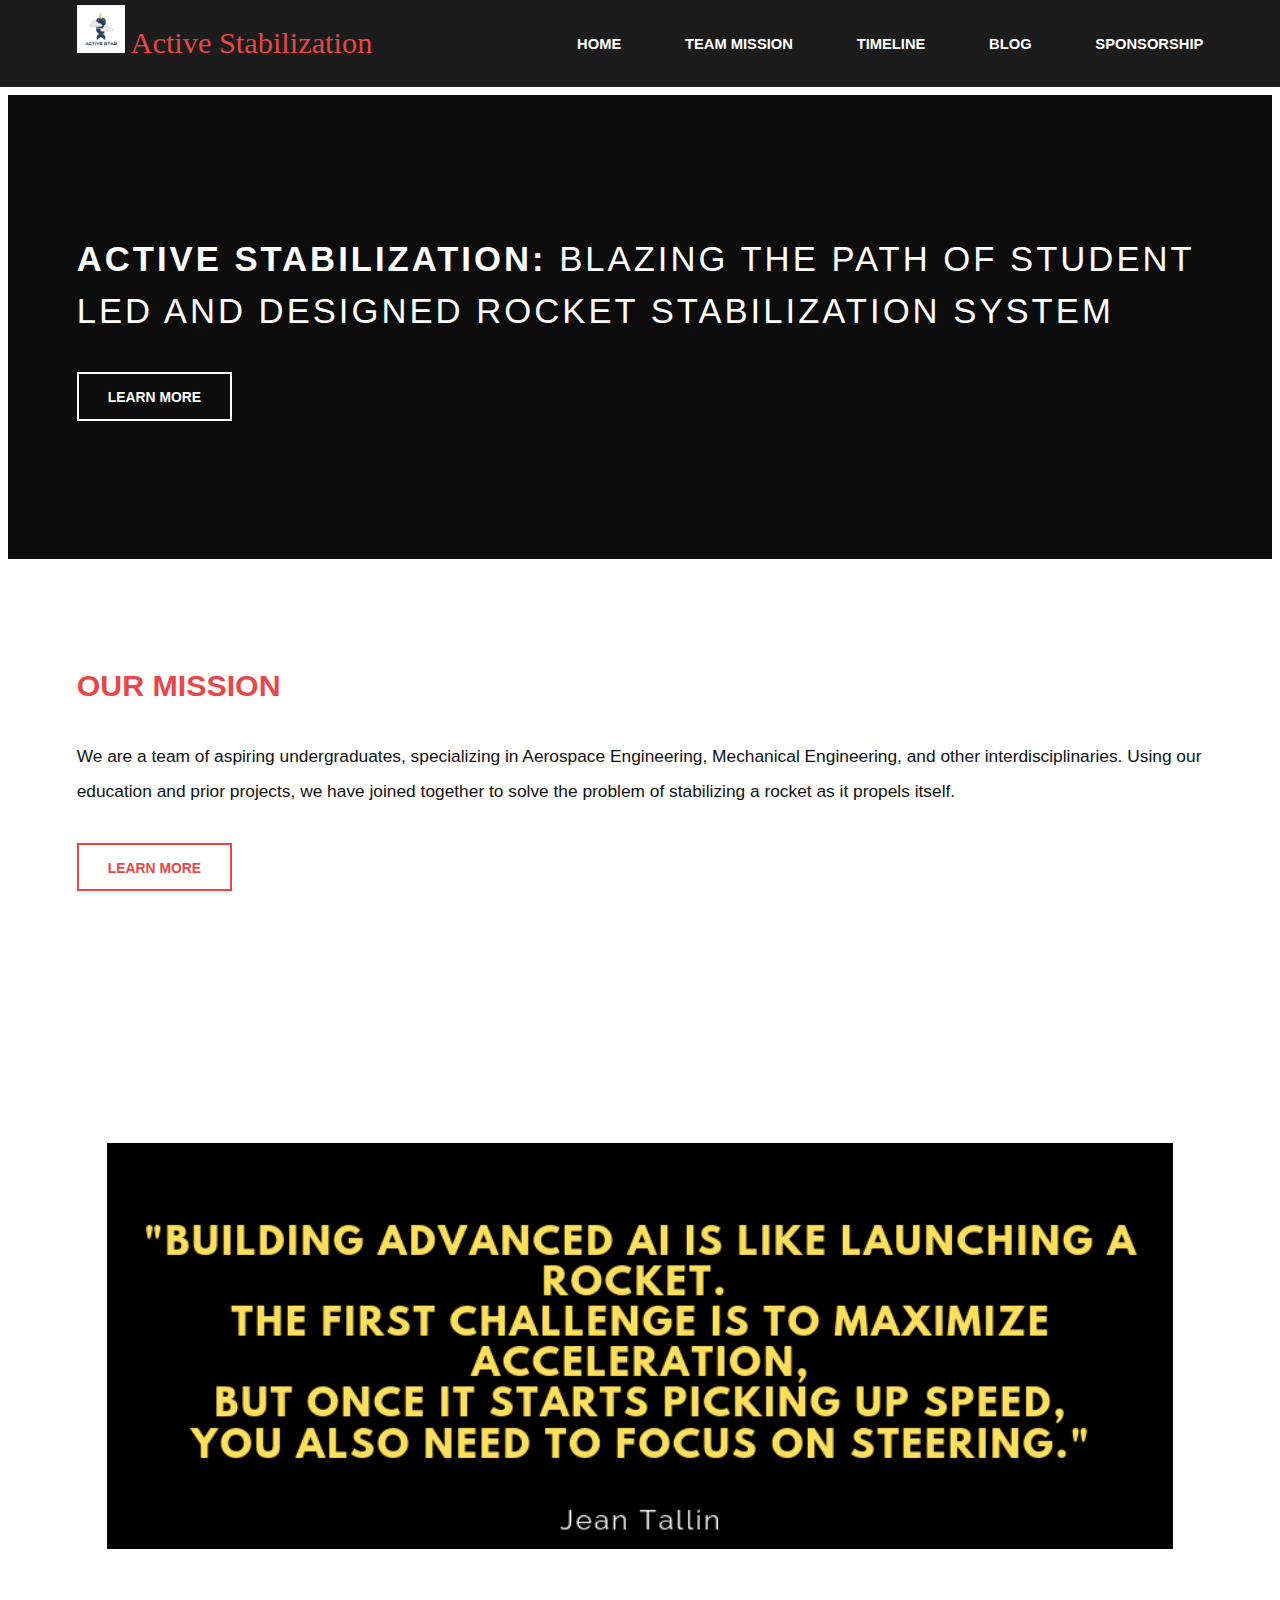
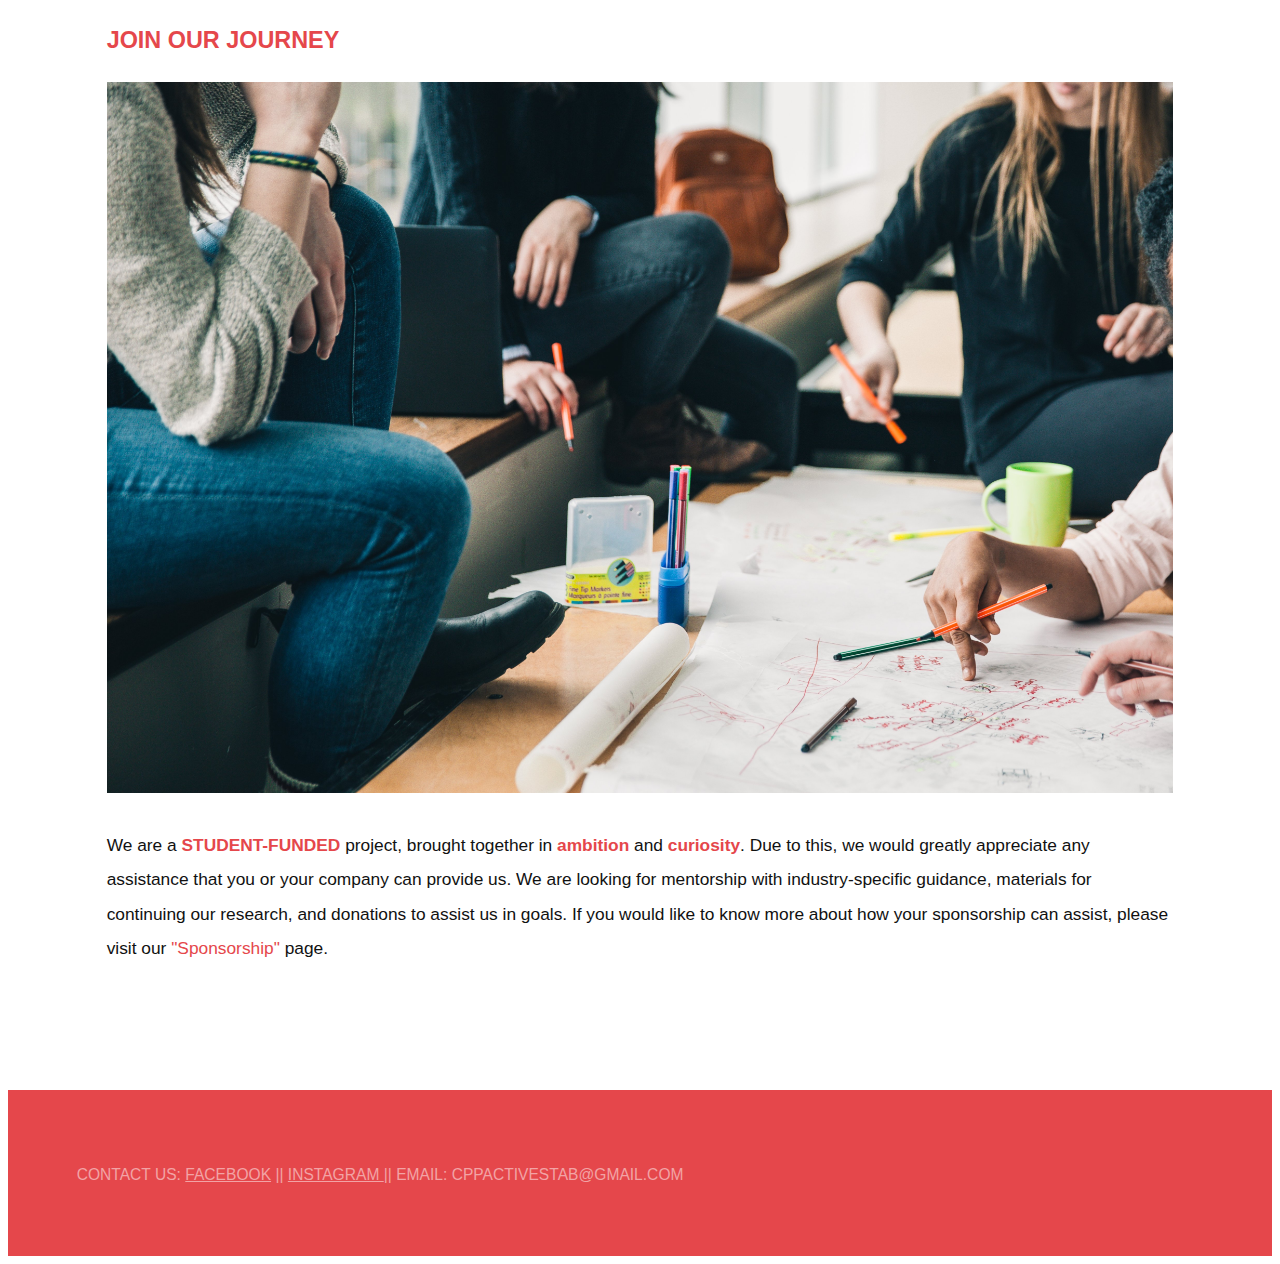
==== index.html @ 535b7616 "test" ====
<!DOCTYPE HTML>
<!--
	Introspect by TEMPLATED
	templated.co @templatedco
	Released for free under the Creative Commons Attribution 3.0 license (templated.co/license)
-->
<html>
	<head>
		<title>Active Stabilization</title>
		<meta charset="utf-8" />
		<meta name="viewport" content="width=device-width, initial-scale=1, user-scalable=no" />
		<link rel="stylesheet" href="assets/css/main.css" />
	</head>
	<body>

		<!-- Header -->
			<header id="header">
				<div class="inner">
                    
					<a href="index.html" class="logo" font="sans-serif" >
                        <img src="images/as-bomb.png" style="width:48px;height:48px;"></img>
                         Active Stabilization
                    </a>
					<nav id="nav">
						<a href="index.html">Home</a>
						<a href="team-mission.html">Team Mission</a>
						<a href="timeline.html">Timeline</a>
                        <a href="blog.html">Blog</a>
                        <a href="sponsorship.html">Sponsorship</a>
					</nav>
				</div>
			</header>
			<a href="#menu" class="navPanelToggle"><span class="fa fa-bars"></span></a>

		<!-- Banner -->
			<section id="banner">
				<div class="inner">
					<h1>Active Stabilization: <span> Blazing the path of student led and designed rocket stabilization system <br />
					</span></h1>
					<ul class="actions">
						<li><a href="team-mission.html" class="button alt">Learn More</a></li>
					</ul>
				</div>
			</section>

		<!-- One -->
			<section id="one">
				<div class="inner">
					<header>
						<h2>Our MISSION</h2>
					</header>
					<p> We are a team of aspiring undergraduates, specializing in Aerospace Engineering, Mechanical Engineering, and other interdisciplinaries. Using our education and prior projects, we have joined together to solve the problem of stabilizing a rocket as it propels itself. </p>
					<ul class="actions">
						<li><a href="#" class="button alt">Learn More</a></li>
					</ul>
				</div>
			</section>

		<!-- Two -->
			<section id="one">
				<div class="inner">
					<article>
						<div class="content">
							<header>
								<h3></h3>
							</header>
							<div class="image fit">
								<img src="images/Jean_Tallin_Quote.png" alt="" />
							</div>

						</div>
					</article>
					<article class="alt">
						<div class="content">
							<header>
								<h3>Join Our journey</h3>
							</header>
							<div class="image fit">
								<img src="images/COFFEE_TABLE.jpg" alt="" />
							</div>
                            <p> We are a <b>STUDENT-FUNDED</b> project, brought together in <B>ambition</B> and <B>curiosity</B>. Due to this, we would greatly appreciate any assistance that you or your company can provide us. We are looking for mentorship with industry-specific guidance, materials for continuing our research, and donations to assist us in goals. If you would like to know more about how your sponsorship can assist, please visit our<a href=sponsorship.html > "Sponsorship" </a>page.</p>
						</div>
					</article>
				</div>
			</section>

		
		<!-- Footer -->
			<section id="footer">
				<div class="inner">
					<header>
						<div class="copyright">
                            CONTACT US: <a href="https://www.facebook.com/cppactivestab/"><u>FACEBOOK</u></a> || <a href="https://instagram.com/cppactivestab"> <u>INSTAGRAM </u></a> || EMAIL: CPPACTIVESTAB@GMAIL.COM 
					</div>
                        
					</header>
					
					
				</div>
			</section>


		<!-- Scripts -->
			<script src="assets/js/jquery.min.js"></script>
			<script src="assets/js/skel.min.js"></script>
			<script src="assets/js/util.js"></script>
			<script src="assets/js/main.js"></script>

	</body>
</html>
---- assets/css/main.css ----
f@import url(font-awesome.min.css);
@import url("https://fonts.googleapis.com/css?family=Lato:300,400,700|Pacifico");

/*
	Introspect by TEMPLATED
	templated.co @templatedco
	Released for free under the Creative Commons Attribution 3.0 license (templated.co/license)
*/

/* Reset */

	html, body, div, span, applet, object, iframe, h1, h2, h3, h4, h5, h6, p, blockquote, pre, a, abbr, acronym, address, big, cite, code, del, dfn, em, img, ins, kbd, q, s, samp, small, strike, strong, sub, sup, tt, var, b, u, i, center, dl, dt, dd, ol, ul, li, fieldset, form, label, legend, table, caption, tbody, tfoot, thead, tr, th, td, article, aside, canvas, details, embed, figure, figcaption, footer, header, hgroup, menu, nav, output, ruby, section, summary, time, mark, audio, video {
		margin: 0;
		padding: 0;
		border: 0;
		font-size: 100%;
		font: inherit;
		vertical-align: baseline;
	}

	article, aside, details, figcaption, figure, footer, header, hgroup, menu, nav, section {
		display: block;
	}

	body {
		line-height: 1;
	}

	ol, ul {
		list-style: none;
	}

	blockquote, q {
		quotes: none;
	}

	blockquote:before, blockquote:after, q:before, q:after {
		content: '';
		content: none;
	}

	table {
		border-collapse: collapse;
		border-spacing: 0;
	}

	body {
		-webkit-text-size-adjust: none;
	}

/* Box Model */

	*, *:before, *:after {
		-moz-box-sizing: border-box;
		-webkit-box-sizing: border-box;
		box-sizing: border-box;
	}

/* Containers */

	.container {
		margin-left: auto;
		margin-right: auto;
	}

	.container.\31 25\25 {
		width: 100%;
		max-width: 100em;
		min-width: 80em;
	}

	.container.\37 5\25 {
		width: 60em;
	}

	.container.\35 0\25 {
		width: 40em;
	}

	.container.\32 5\25 {
		width: 20em;
	}

	.container {
		width: 80em;
	}

	@media screen and (max-width: 1680px) {

		.container.\31 25\25 {
			width: 100%;
			max-width: 100em;
			min-width: 80em;
		}

		.container.\37 5\25 {
			width: 60em;
		}

		.container.\35 0\25 {
			width: 40em;
		}

		.container.\32 5\25 {
			width: 20em;
		}

		.container {
			width: 80em;
		}

	}

	@media screen and (max-width: 1280px) {

		.container.\31 25\25 {
			width: 100%;
			max-width: 81.25em;
			min-width: 65em;
		}

		.container.\37 5\25 {
			width: 48.75em;
		}

		.container.\35 0\25 {
			width: 32.5em;
		}

		.container.\32 5\25 {
			width: 16.25em;
		}

		.container {
			width: 65em;
		}

	}

	@media screen and (max-width: 980px) {

		.container.\31 25\25 {
			width: 100%;
			max-width: 112.5%;
			min-width: 90%;
		}

		.container.\37 5\25 {
			width: 67.5%;
		}

		.container.\35 0\25 {
			width: 45%;
		}

		.container.\32 5\25 {
			width: 22.5%;
		}

		.container {
			width: 90%;
		}

	}

	@media screen and (max-width: 736px) {

		.container.\31 25\25 {
			width: 100%;
			max-width: 112.5%;
			min-width: 90%;
		}

		.container.\37 5\25 {
			width: 67.5%;
		}

		.container.\35 0\25 {
			width: 45%;
		}

		.container.\32 5\25 {
			width: 22.5%;
		}

		.container {
			width: 90% !important;
		}

	}

	@media screen and (max-width: 480px) {

		.container.\31 25\25 {
			width: 100%;
			max-width: 112.5%;
			min-width: 90%;
		}

		.container.\37 5\25 {
			width: 67.5%;
		}

		.container.\35 0\25 {
			width: 45%;
		}

		.container.\32 5\25 {
			width: 22.5%;
		}

		.container {
			width: 90% !important;
		}

	}

/* Grid */

	.row {
		border-bottom: solid 1px transparent;
		-moz-box-sizing: border-box;
		-webkit-box-sizing: border-box;
		box-sizing: border-box;
	}

	.row > * {
		float: left;
		-moz-box-sizing: border-box;
		-webkit-box-sizing: border-box;
		box-sizing: border-box;
	}

	.row:after, .row:before {
		content: '';
		display: block;
		clear: both;
		height: 0;
	}

	.row.uniform > * > :first-child {
		margin-top: 0;
	}

	.row.uniform > * > :last-child {
		margin-bottom: 0;
	}

	.row.\30 \25 > * {
		padding: 0 0 0 0em;
	}

	.row.\30 \25 {
		margin: 0 0 -1px 0em;
	}

	.row.uniform.\30 \25 > * {
		padding: 0em 0 0 0em;
	}

	.row.uniform.\30 \25 {
		margin: 0em 0 -1px 0em;
	}

	.row > * {
		padding: 0 0 0 2em;
	}

	.row {
		margin: 0 0 -1px -2em;
	}

	.row.uniform > * {
		padding: 2em 0 0 2em;
	}

	.row.uniform {
		margin: -2em 0 -1px -2em;
	}

	.row.\32 00\25 > * {
		padding: 0 0 0 4em;
	}

	.row.\32 00\25 {
		margin: 0 0 -1px -4em;
	}

	.row.uniform.\32 00\25 > * {
		padding: 4em 0 0 4em;
	}

	.row.uniform.\32 00\25 {
		margin: -4em 0 -1px -4em;
	}

	.row.\31 50\25 > * {
		padding: 0 0 0 3em;
	}

	.row.\31 50\25 {
		margin: 0 0 -1px -3em;
	}

	.row.uniform.\31 50\25 > * {
		padding: 3em 0 0 3em;
	}

	.row.uniform.\31 50\25 {
		margin: -3em 0 -1px -3em;
	}

	.row.\35 0\25 > * {
		padding: 0 0 0 1em;
	}

	.row.\35 0\25 {
		margin: 0 0 -1px -1em;
	}

	.row.uniform.\35 0\25 > * {
		padding: 1em 0 0 1em;
	}

	.row.uniform.\35 0\25 {
		margin: -1em 0 -1px -1em;
	}

	.row.\32 5\25 > * {
		padding: 0 0 0 0.5em;
	}

	.row.\32 5\25 {
		margin: 0 0 -1px -0.5em;
	}

	.row.uniform.\32 5\25 > * {
		padding: 0.5em 0 0 0.5em;
	}

	.row.uniform.\32 5\25 {
		margin: -0.5em 0 -1px -0.5em;
	}

	.\31 2u, .\31 2u\24 {
		width: 100%;
		clear: none;
		margin-left: 0;
	}

	.\31 1u, .\31 1u\24 {
		width: 91.6666666667%;
		clear: none;
		margin-left: 0;
	}

	.\31 0u, .\31 0u\24 {
		width: 83.3333333333%;
		clear: none;
		margin-left: 0;
	}

	.\39 u, .\39 u\24 {
		width: 75%;
		clear: none;
		margin-left: 0;
	}

	.\38 u, .\38 u\24 {
		width: 66.6666666667%;
		clear: none;
		margin-left: 0;
	}

	.\37 u, .\37 u\24 {
		width: 58.3333333333%;
		clear: none;
		margin-left: 0;
	}

	.\36 u, .\36 u\24 {
		width: 50%;
		clear: none;
		margin-left: 0;
	}

	.\35 u, .\35 u\24 {
		width: 41.6666666667%;
		clear: none;
		margin-left: 0;
	}

	.\34 u, .\34 u\24 {
		width: 33.3333333333%;
		clear: none;
		margin-left: 0;
	}

	.\33 u, .\33 u\24 {
		width: 25%;
		clear: none;
		margin-left: 0;
	}

	.\32 u, .\32 u\24 {
		width: 16.6666666667%;
		clear: none;
		margin-left: 0;
	}

	.\31 u, .\31 u\24 {
		width: 8.3333333333%;
		clear: none;
		margin-left: 0;
	}

	.\31 2u\24 + *,
	.\31 1u\24 + *,
	.\31 0u\24 + *,
	.\39 u\24 + *,
	.\38 u\24 + *,
	.\37 u\24 + *,
	.\36 u\24 + *,
	.\35 u\24 + *,
	.\34 u\24 + *,
	.\33 u\24 + *,
	.\32 u\24 + *,
	.\31 u\24 + * {
		clear: left;
	}

	.\-11u {
		margin-left: 91.66667%;
	}

	.\-10u {
		margin-left: 83.33333%;
	}

	.\-9u {
		margin-left: 75%;
	}

	.\-8u {
		margin-left: 66.66667%;
	}

	.\-7u {
		margin-left: 58.33333%;
	}

	.\-6u {
		margin-left: 50%;
	}

	.\-5u {
		margin-left: 41.66667%;
	}

	.\-4u {
		margin-left: 33.33333%;
	}

	.\-3u {
		margin-left: 25%;
	}

	.\-2u {
		margin-left: 16.66667%;
	}

	.\-1u {
		margin-left: 8.33333%;
	}

	@media screen and (max-width: 1680px) {

		.row > * {
			padding: 0 0 0 2em;
		}

		.row {
			margin: 0 0 -1px -2em;
		}

		.row.uniform > * {
			padding: 2em 0 0 2em;
		}

		.row.uniform {
			margin: -2em 0 -1px -2em;
		}

		.row.\32 00\25 > * {
			padding: 0 0 0 4em;
		}

		.row.\32 00\25 {
			margin: 0 0 -1px -4em;
		}

		.row.uniform.\32 00\25 > * {
			padding: 4em 0 0 4em;
		}

		.row.uniform.\32 00\25 {
			margin: -4em 0 -1px -4em;
		}

		.row.\31 50\25 > * {
			padding: 0 0 0 3em;
		}

		.row.\31 50\25 {
			margin: 0 0 -1px -3em;
		}

		.row.uniform.\31 50\25 > * {
			padding: 3em 0 0 3em;
		}

		.row.uniform.\31 50\25 {
			margin: -3em 0 -1px -3em;
		}

		.row.\35 0\25 > * {
			padding: 0 0 0 1em;
		}

		.row.\35 0\25 {
			margin: 0 0 -1px -1em;
		}

		.row.uniform.\35 0\25 > * {
			padding: 1em 0 0 1em;
		}

		.row.uniform.\35 0\25 {
			margin: -1em 0 -1px -1em;
		}

		.row.\32 5\25 > * {
			padding: 0 0 0 0.5em;
		}

		.row.\32 5\25 {
			margin: 0 0 -1px -0.5em;
		}

		.row.uniform.\32 5\25 > * {
			padding: 0.5em 0 0 0.5em;
		}

		.row.uniform.\32 5\25 {
			margin: -0.5em 0 -1px -0.5em;
		}

		.\31 2u\28xlarge\29, .\31 2u\24\28xlarge\29 {
			width: 100%;
			clear: none;
			margin-left: 0;
		}

		.\31 1u\28xlarge\29, .\31 1u\24\28xlarge\29 {
			width: 91.6666666667%;
			clear: none;
			margin-left: 0;
		}

		.\31 0u\28xlarge\29, .\31 0u\24\28xlarge\29 {
			width: 83.3333333333%;
			clear: none;
			margin-left: 0;
		}

		.\39 u\28xlarge\29, .\39 u\24\28xlarge\29 {
			width: 75%;
			clear: none;
			margin-left: 0;
		}

		.\38 u\28xlarge\29, .\38 u\24\28xlarge\29 {
			width: 66.6666666667%;
			clear: none;
			margin-left: 0;
		}

		.\37 u\28xlarge\29, .\37 u\24\28xlarge\29 {
			width: 58.3333333333%;
			clear: none;
			margin-left: 0;
		}

		.\36 u\28xlarge\29, .\36 u\24\28xlarge\29 {
			width: 50%;
			clear: none;
			margin-left: 0;
		}

		.\35 u\28xlarge\29, .\35 u\24\28xlarge\29 {
			width: 41.6666666667%;
			clear: none;
			margin-left: 0;
		}

		.\34 u\28xlarge\29, .\34 u\24\28xlarge\29 {
			width: 33.3333333333%;
			clear: none;
			margin-left: 0;
		}

		.\33 u\28xlarge\29, .\33 u\24\28xlarge\29 {
			width: 25%;
			clear: none;
			margin-left: 0;
		}

		.\32 u\28xlarge\29, .\32 u\24\28xlarge\29 {
			width: 16.6666666667%;
			clear: none;
			margin-left: 0;
		}

		.\31 u\28xlarge\29, .\31 u\24\28xlarge\29 {
			width: 8.3333333333%;
			clear: none;
			margin-left: 0;
		}

		.\31 2u\24\28xlarge\29 + *,
		.\31 1u\24\28xlarge\29 + *,
		.\31 0u\24\28xlarge\29 + *,
		.\39 u\24\28xlarge\29 + *,
		.\38 u\24\28xlarge\29 + *,
		.\37 u\24\28xlarge\29 + *,
		.\36 u\24\28xlarge\29 + *,
		.\35 u\24\28xlarge\29 + *,
		.\34 u\24\28xlarge\29 + *,
		.\33 u\24\28xlarge\29 + *,
		.\32 u\24\28xlarge\29 + *,
		.\31 u\24\28xlarge\29 + * {
			clear: left;
		}

		.\-11u\28xlarge\29 {
			margin-left: 91.66667%;
		}

		.\-10u\28xlarge\29 {
			margin-left: 83.33333%;
		}

		.\-9u\28xlarge\29 {
			margin-left: 75%;
		}

		.\-8u\28xlarge\29 {
			margin-left: 66.66667%;
		}

		.\-7u\28xlarge\29 {
			margin-left: 58.33333%;
		}

		.\-6u\28xlarge\29 {
			margin-left: 50%;
		}

		.\-5u\28xlarge\29 {
			margin-left: 41.66667%;
		}

		.\-4u\28xlarge\29 {
			margin-left: 33.33333%;
		}

		.\-3u\28xlarge\29 {
			margin-left: 25%;
		}

		.\-2u\28xlarge\29 {
			margin-left: 16.66667%;
		}

		.\-1u\28xlarge\29 {
			margin-left: 8.33333%;
		}

	}

	@media screen and (max-width: 1280px) {

		.row > * {
			padding: 0 0 0 1.5em;
		}

		.row {
			margin: 0 0 -1px -1.5em;
		}

		.row.uniform > * {
			padding: 1.5em 0 0 1.5em;
		}

		.row.uniform {
			margin: -1.5em 0 -1px -1.5em;
		}

		.row.\32 00\25 > * {
			padding: 0 0 0 3em;
		}

		.row.\32 00\25 {
			margin: 0 0 -1px -3em;
		}

		.row.uniform.\32 00\25 > * {
			padding: 3em 0 0 3em;
		}

		.row.uniform.\32 00\25 {
			margin: -3em 0 -1px -3em;
		}

		.row.\31 50\25 > * {
			padding: 0 0 0 2.25em;
		}

		.row.\31 50\25 {
			margin: 0 0 -1px -2.25em;
		}

		.row.uniform.\31 50\25 > * {
			padding: 2.25em 0 0 2.25em;
		}

		.row.uniform.\31 50\25 {
			margin: -2.25em 0 -1px -2.25em;
		}

		.row.\35 0\25 > * {
			padding: 0 0 0 0.75em;
		}

		.row.\35 0\25 {
			margin: 0 0 -1px -0.75em;
		}

		.row.uniform.\35 0\25 > * {
			padding: 0.75em 0 0 0.75em;
		}

		.row.uniform.\35 0\25 {
			margin: -0.75em 0 -1px -0.75em;
		}

		.row.\32 5\25 > * {
			padding: 0 0 0 0.375em;
		}

		.row.\32 5\25 {
			margin: 0 0 -1px -0.375em;
		}

		.row.uniform.\32 5\25 > * {
			padding: 0.375em 0 0 0.375em;
		}

		.row.uniform.\32 5\25 {
			margin: -0.375em 0 -1px -0.375em;
		}

		.\31 2u\28large\29, .\31 2u\24\28large\29 {
			width: 100%;
			clear: none;
			margin-left: 0;
		}

		.\31 1u\28large\29, .\31 1u\24\28large\29 {
			width: 91.6666666667%;
			clear: none;
			margin-left: 0;
		}

		.\31 0u\28large\29, .\31 0u\24\28large\29 {
			width: 83.3333333333%;
			clear: none;
			margin-left: 0;
		}

		.\39 u\28large\29, .\39 u\24\28large\29 {
			width: 75%;
			clear: none;
			margin-left: 0;
		}

		.\38 u\28large\29, .\38 u\24\28large\29 {
			width: 66.6666666667%;
			clear: none;
			margin-left: 0;
		}

		.\37 u\28large\29, .\37 u\24\28large\29 {
			width: 58.3333333333%;
			clear: none;
			margin-left: 0;
		}

		.\36 u\28large\29, .\36 u\24\28large\29 {
			width: 50%;
			clear: none;
			margin-left: 0;
		}

		.\35 u\28large\29, .\35 u\24\28large\29 {
			width: 41.6666666667%;
			clear: none;
			margin-left: 0;
		}

		.\34 u\28large\29, .\34 u\24\28large\29 {
			width: 33.3333333333%;
			clear: none;
			margin-left: 0;
		}

		.\33 u\28large\29, .\33 u\24\28large\29 {
			width: 25%;
			clear: none;
			margin-left: 0;
		}

		.\32 u\28large\29, .\32 u\24\28large\29 {
			width: 16.6666666667%;
			clear: none;
			margin-left: 0;
		}

		.\31 u\28large\29, .\31 u\24\28large\29 {
			width: 8.3333333333%;
			clear: none;
			margin-left: 0;
		}

		.\31 2u\24\28large\29 + *,
		.\31 1u\24\28large\29 + *,
		.\31 0u\24\28large\29 + *,
		.\39 u\24\28large\29 + *,
		.\38 u\24\28large\29 + *,
		.\37 u\24\28large\29 + *,
		.\36 u\24\28large\29 + *,
		.\35 u\24\28large\29 + *,
		.\34 u\24\28large\29 + *,
		.\33 u\24\28large\29 + *,
		.\32 u\24\28large\29 + *,
		.\31 u\24\28large\29 + * {
			clear: left;
		}

		.\-11u\28large\29 {
			margin-left: 91.66667%;
		}

		.\-10u\28large\29 {
			margin-left: 83.33333%;
		}

		.\-9u\28large\29 {
			margin-left: 75%;
		}

		.\-8u\28large\29 {
			margin-left: 66.66667%;
		}

		.\-7u\28large\29 {
			margin-left: 58.33333%;
		}

		.\-6u\28large\29 {
			margin-left: 50%;
		}

		.\-5u\28large\29 {
			margin-left: 41.66667%;
		}

		.\-4u\28large\29 {
			margin-left: 33.33333%;
		}

		.\-3u\28large\29 {
			margin-left: 25%;
		}

		.\-2u\28large\29 {
			margin-left: 16.66667%;
		}

		.\-1u\28large\29 {
			margin-left: 8.33333%;
		}

	}

	@media screen and (max-width: 980px) {

		.row > * {
			padding: 0 0 0 1.5em;
		}

		.row {
			margin: 0 0 -1px -1.5em;
		}

		.row.uniform > * {
			padding: 1.5em 0 0 1.5em;
		}

		.row.uniform {
			margin: -1.5em 0 -1px -1.5em;
		}

		.row.\32 00\25 > * {
			padding: 0 0 0 3em;
		}

		.row.\32 00\25 {
			margin: 0 0 -1px -3em;
		}

		.row.uniform.\32 00\25 > * {
			padding: 3em 0 0 3em;
		}

		.row.uniform.\32 00\25 {
			margin: -3em 0 -1px -3em;
		}

		.row.\31 50\25 > * {
			padding: 0 0 0 2.25em;
		}

		.row.\31 50\25 {
			margin: 0 0 -1px -2.25em;
		}

		.row.uniform.\31 50\25 > * {
			padding: 2.25em 0 0 2.25em;
		}

		.row.uniform.\31 50\25 {
			margin: -2.25em 0 -1px -2.25em;
		}

		.row.\35 0\25 > * {
			padding: 0 0 0 0.75em;
		}

		.row.\35 0\25 {
			margin: 0 0 -1px -0.75em;
		}

		.row.uniform.\35 0\25 > * {
			padding: 0.75em 0 0 0.75em;
		}

		.row.uniform.\35 0\25 {
			margin: -0.75em 0 -1px -0.75em;
		}

		.row.\32 5\25 > * {
			padding: 0 0 0 0.375em;
		}

		.row.\32 5\25 {
			margin: 0 0 -1px -0.375em;
		}

		.row.uniform.\32 5\25 > * {
			padding: 0.375em 0 0 0.375em;
		}

		.row.uniform.\32 5\25 {
			margin: -0.375em 0 -1px -0.375em;
		}

		.\31 2u\28medium\29, .\31 2u\24\28medium\29 {
			width: 100%;
			clear: none;
			margin-left: 0;
		}

		.\31 1u\28medium\29, .\31 1u\24\28medium\29 {
			width: 91.6666666667%;
			clear: none;
			margin-left: 0;
		}

		.\31 0u\28medium\29, .\31 0u\24\28medium\29 {
			width: 83.3333333333%;
			clear: none;
			margin-left: 0;
		}

		.\39 u\28medium\29, .\39 u\24\28medium\29 {
			width: 75%;
			clear: none;
			margin-left: 0;
		}

		.\38 u\28medium\29, .\38 u\24\28medium\29 {
			width: 66.6666666667%;
			clear: none;
			margin-left: 0;
		}

		.\37 u\28medium\29, .\37 u\24\28medium\29 {
			width: 58.3333333333%;
			clear: none;
			margin-left: 0;
		}

		.\36 u\28medium\29, .\36 u\24\28medium\29 {
			width: 50%;
			clear: none;
			margin-left: 0;
		}

		.\35 u\28medium\29, .\35 u\24\28medium\29 {
			width: 41.6666666667%;
			clear: none;
			margin-left: 0;
		}

		.\34 u\28medium\29, .\34 u\24\28medium\29 {
			width: 33.3333333333%;
			clear: none;
			margin-left: 0;
		}

		.\33 u\28medium\29, .\33 u\24\28medium\29 {
			width: 25%;
			clear: none;
			margin-left: 0;
		}

		.\32 u\28medium\29, .\32 u\24\28medium\29 {
			width: 16.6666666667%;
			clear: none;
			margin-left: 0;
		}

		.\31 u\28medium\29, .\31 u\24\28medium\29 {
			width: 8.3333333333%;
			clear: none;
			margin-left: 0;
		}

		.\31 2u\24\28medium\29 + *,
		.\31 1u\24\28medium\29 + *,
		.\31 0u\24\28medium\29 + *,
		.\39 u\24\28medium\29 + *,
		.\38 u\24\28medium\29 + *,
		.\37 u\24\28medium\29 + *,
		.\36 u\24\28medium\29 + *,
		.\35 u\24\28medium\29 + *,
		.\34 u\24\28medium\29 + *,
		.\33 u\24\28medium\29 + *,
		.\32 u\24\28medium\29 + *,
		.\31 u\24\28medium\29 + * {
			clear: left;
		}

		.\-11u\28medium\29 {
			margin-left: 91.66667%;
		}

		.\-10u\28medium\29 {
			margin-left: 83.33333%;
		}

		.\-9u\28medium\29 {
			margin-left: 75%;
		}

		.\-8u\28medium\29 {
			margin-left: 66.66667%;
		}

		.\-7u\28medium\29 {
			margin-left: 58.33333%;
		}

		.\-6u\28medium\29 {
			margin-left: 50%;
		}

		.\-5u\28medium\29 {
			margin-left: 41.66667%;
		}

		.\-4u\28medium\29 {
			margin-left: 33.33333%;
		}

		.\-3u\28medium\29 {
			margin-left: 25%;
		}

		.\-2u\28medium\29 {
			margin-left: 16.66667%;
		}

		.\-1u\28medium\29 {
			margin-left: 8.33333%;
		}

	}

	@media screen and (max-width: 736px) {

		.row > * {
			padding: 0 0 0 1.25em;
		}

		.row {
			margin: 0 0 -1px -1.25em;
		}

		.row.uniform > * {
			padding: 1.25em 0 0 1.25em;
		}

		.row.uniform {
			margin: -1.25em 0 -1px -1.25em;
		}

		.row.\32 00\25 > * {
			padding: 0 0 0 2.5em;
		}

		.row.\32 00\25 {
			margin: 0 0 -1px -2.5em;
		}

		.row.uniform.\32 00\25 > * {
			padding: 2.5em 0 0 2.5em;
		}

		.row.uniform.\32 00\25 {
			margin: -2.5em 0 -1px -2.5em;
		}

		.row.\31 50\25 > * {
			padding: 0 0 0 1.875em;
		}

		.row.\31 50\25 {
			margin: 0 0 -1px -1.875em;
		}

		.row.uniform.\31 50\25 > * {
			padding: 1.875em 0 0 1.875em;
		}

		.row.uniform.\31 50\25 {
			margin: -1.875em 0 -1px -1.875em;
		}

		.row.\35 0\25 > * {
			padding: 0 0 0 0.625em;
		}

		.row.\35 0\25 {
			margin: 0 0 -1px -0.625em;
		}

		.row.uniform.\35 0\25 > * {
			padding: 0.625em 0 0 0.625em;
		}

		.row.uniform.\35 0\25 {
			margin: -0.625em 0 -1px -0.625em;
		}

		.row.\32 5\25 > * {
			padding: 0 0 0 0.3125em;
		}

		.row.\32 5\25 {
			margin: 0 0 -1px -0.3125em;
		}

		.row.uniform.\32 5\25 > * {
			padding: 0.3125em 0 0 0.3125em;
		}

		.row.uniform.\32 5\25 {
			margin: -0.3125em 0 -1px -0.3125em;
		}

		.\31 2u\28small\29, .\31 2u\24\28small\29 {
			width: 100%;
			clear: none;
			margin-left: 0;
		}

		.\31 1u\28small\29, .\31 1u\24\28small\29 {
			width: 91.6666666667%;
			clear: none;
			margin-left: 0;
		}

		.\31 0u\28small\29, .\31 0u\24\28small\29 {
			width: 83.3333333333%;
			clear: none;
			margin-left: 0;
		}

		.\39 u\28small\29, .\39 u\24\28small\29 {
			width: 75%;
			clear: none;
			margin-left: 0;
		}

		.\38 u\28small\29, .\38 u\24\28small\29 {
			width: 66.6666666667%;
			clear: none;
			margin-left: 0;
		}

		.\37 u\28small\29, .\37 u\24\28small\29 {
			width: 58.3333333333%;
			clear: none;
			margin-left: 0;
		}

		.\36 u\28small\29, .\36 u\24\28small\29 {
			width: 50%;
			clear: none;
			margin-left: 0;
		}

		.\35 u\28small\29, .\35 u\24\28small\29 {
			width: 41.6666666667%;
			clear: none;
			margin-left: 0;
		}

		.\34 u\28small\29, .\34 u\24\28small\29 {
			width: 33.3333333333%;
			clear: none;
			margin-left: 0;
		}

		.\33 u\28small\29, .\33 u\24\28small\29 {
			width: 25%;
			clear: none;
			margin-left: 0;
		}

		.\32 u\28small\29, .\32 u\24\28small\29 {
			width: 16.6666666667%;
			clear: none;
			margin-left: 0;
		}

		.\31 u\28small\29, .\31 u\24\28small\29 {
			width: 8.3333333333%;
			clear: none;
			margin-left: 0;
		}

		.\31 2u\24\28small\29 + *,
		.\31 1u\24\28small\29 + *,
		.\31 0u\24\28small\29 + *,
		.\39 u\24\28small\29 + *,
		.\38 u\24\28small\29 + *,
		.\37 u\24\28small\29 + *,
		.\36 u\24\28small\29 + *,
		.\35 u\24\28small\29 + *,
		.\34 u\24\28small\29 + *,
		.\33 u\24\28small\29 + *,
		.\32 u\24\28small\29 + *,
		.\31 u\24\28small\29 + * {
			clear: left;
		}

		.\-11u\28small\29 {
			margin-left: 91.66667%;
		}

		.\-10u\28small\29 {
			margin-left: 83.33333%;
		}

		.\-9u\28small\29 {
			margin-left: 75%;
		}

		.\-8u\28small\29 {
			margin-left: 66.66667%;
		}

		.\-7u\28small\29 {
			margin-left: 58.33333%;
		}

		.\-6u\28small\29 {
			margin-left: 50%;
		}

		.\-5u\28small\29 {
			margin-left: 41.66667%;
		}

		.\-4u\28small\29 {
			margin-left: 33.33333%;
		}

		.\-3u\28small\29 {
			margin-left: 25%;
		}

		.\-2u\28small\29 {
			margin-left: 16.66667%;
		}

		.\-1u\28small\29 {
			margin-left: 8.33333%;
		}

	}

	@media screen and (max-width: 480px) {

		.row > * {
			padding: 0 0 0 1.25em;
		}

		.row {
			margin: 0 0 -1px -1.25em;
		}

		.row.uniform > * {
			padding: 1.25em 0 0 1.25em;
		}

		.row.uniform {
			margin: -1.25em 0 -1px -1.25em;
		}

		.row.\32 00\25 > * {
			padding: 0 0 0 2.5em;
		}

		.row.\32 00\25 {
			margin: 0 0 -1px -2.5em;
		}

		.row.uniform.\32 00\25 > * {
			padding: 2.5em 0 0 2.5em;
		}

		.row.uniform.\32 00\25 {
			margin: -2.5em 0 -1px -2.5em;
		}

		.row.\31 50\25 > * {
			padding: 0 0 0 1.875em;
		}

		.row.\31 50\25 {
			margin: 0 0 -1px -1.875em;
		}

		.row.uniform.\31 50\25 > * {
			padding: 1.875em 0 0 1.875em;
		}

		.row.uniform.\31 50\25 {
			margin: -1.875em 0 -1px -1.875em;
		}

		.row.\35 0\25 > * {
			padding: 0 0 0 0.625em;
		}

		.row.\35 0\25 {
			margin: 0 0 -1px -0.625em;
		}

		.row.uniform.\35 0\25 > * {
			padding: 0.625em 0 0 0.625em;
		}

		.row.uniform.\35 0\25 {
			margin: -0.625em 0 -1px -0.625em;
		}

		.row.\32 5\25 > * {
			padding: 0 0 0 0.3125em;
		}

		.row.\32 5\25 {
			margin: 0 0 -1px -0.3125em;
		}

		.row.uniform.\32 5\25 > * {
			padding: 0.3125em 0 0 0.3125em;
		}

		.row.uniform.\32 5\25 {
			margin: -0.3125em 0 -1px -0.3125em;
		}

		.\31 2u\28xsmall\29, .\31 2u\24\28xsmall\29 {
			width: 100%;
			clear: none;
			margin-left: 0;
		}

		.\31 1u\28xsmall\29, .\31 1u\24\28xsmall\29 {
			width: 91.6666666667%;
			clear: none;
			margin-left: 0;
		}

		.\31 0u\28xsmall\29, .\31 0u\24\28xsmall\29 {
			width: 83.3333333333%;
			clear: none;
			margin-left: 0;
		}

		.\39 u\28xsmall\29, .\39 u\24\28xsmall\29 {
			width: 75%;
			clear: none;
			margin-left: 0;
		}

		.\38 u\28xsmall\29, .\38 u\24\28xsmall\29 {
			width: 66.6666666667%;
			clear: none;
			margin-left: 0;
		}

		.\37 u\28xsmall\29, .\37 u\24\28xsmall\29 {
			width: 58.3333333333%;
			clear: none;
			margin-left: 0;
		}

		.\36 u\28xsmall\29, .\36 u\24\28xsmall\29 {
			width: 50%;
			clear: none;
			margin-left: 0;
		}

		.\35 u\28xsmall\29, .\35 u\24\28xsmall\29 {
			width: 41.6666666667%;
			clear: none;
			margin-left: 0;
		}

		.\34 u\28xsmall\29, .\34 u\24\28xsmall\29 {
			width: 33.3333333333%;
			clear: none;
			margin-left: 0;
		}

		.\33 u\28xsmall\29, .\33 u\24\28xsmall\29 {
			width: 25%;
			clear: none;
			margin-left: 0;
		}

		.\32 u\28xsmall\29, .\32 u\24\28xsmall\29 {
			width: 16.6666666667%;
			clear: none;
			margin-left: 0;
		}

		.\31 u\28xsmall\29, .\31 u\24\28xsmall\29 {
			width: 8.3333333333%;
			clear: none;
			margin-left: 0;
		}

		.\31 2u\24\28xsmall\29 + *,
		.\31 1u\24\28xsmall\29 + *,
		.\31 0u\24\28xsmall\29 + *,
		.\39 u\24\28xsmall\29 + *,
		.\38 u\24\28xsmall\29 + *,
		.\37 u\24\28xsmall\29 + *,
		.\36 u\24\28xsmall\29 + *,
		.\35 u\24\28xsmall\29 + *,
		.\34 u\24\28xsmall\29 + *,
		.\33 u\24\28xsmall\29 + *,
		.\32 u\24\28xsmall\29 + *,
		.\31 u\24\28xsmall\29 + * {
			clear: left;
		}

		.\-11u\28xsmall\29 {
			margin-left: 91.66667%;
		}

		.\-10u\28xsmall\29 {
			margin-left: 83.33333%;
		}

		.\-9u\28xsmall\29 {
			margin-left: 75%;
		}

		.\-8u\28xsmall\29 {
			margin-left: 66.66667%;
		}

		.\-7u\28xsmall\29 {
			margin-left: 58.33333%;
		}

		.\-6u\28xsmall\29 {
			margin-left: 50%;
		}

		.\-5u\28xsmall\29 {
			margin-left: 41.66667%;
		}

		.\-4u\28xsmall\29 {
			margin-left: 33.33333%;
		}

		.\-3u\28xsmall\29 {
			margin-left: 25%;
		}

		.\-2u\28xsmall\29 {
			margin-left: 16.66667%;
		}

		.\-1u\28xsmall\29 {
			margin-left: 8.33333%;
		}

	}

/* Basic */

	@-ms-viewport {
		width: device-width;
	}

	body {
		-ms-overflow-style: scrollbar;
	}

	@media screen and (max-width: 480px) {

		html, body {
			min-width: 320px;
		}

	}

	body {
		background: #fff;
	}

		body.is-loading *, body.is-loading *:before, body.is-loading *:after {
			-moz-animation: none !important;
			-webkit-animation: none !important;
			-ms-animation: none !important;
			animation: none !important;
			-moz-transition: none !important;
			-webkit-transition: none !important;
			-ms-transition: none !important;
			transition: none !important;
		}

/* Type */

	body {
		background-color: #fff;
		color: #111111;
	}

	body, input, select, textarea {
		font-family: "Lato", sans-serif;
		font-size: 15pt;
		font-weight: 300;
		line-height: 2;
	}

		@media screen and (max-width: 1680px) {

			body, input, select, textarea {
				font-size: 13pt;
			}

		}

		@media screen and (max-width: 1280px) {

			body, input, select, textarea {
				font-size: 13pt;
			}

		}

		@media screen and (max-width: 980px) {

			body, input, select, textarea {
				font-size: 12pt;
			}

		}

		@media screen and (max-width: 736px) {

			body, input, select, textarea {
				font-size: 12pt;
			}

		}

		@media screen and (max-width: 480px) {

			body, input, select, textarea {
				font-size: 12pt;
			}

		}

	a {
		-moz-transition: color 0.2s ease-in-out;
		-webkit-transition: color 0.2s ease-in-out;
		-ms-transition: color 0.2s ease-in-out;
		transition: color 0.2s ease-in-out;
		text-decoration: none;
	}

		a:hover {
			text-decoration: underline;
		}

	strong, b {
		font-weight: 700;
	}

	em, i {
		font-style: italic;
	}

	p {
		margin: 0 0 2em 0;
	}

	h1, h2, h3, h4, h5, h6 {
		font-weight: 700;
		line-height: 1.5;
		margin: 0 0 1em 0;
		text-transform: uppercase;
	}

		h1 a, h2 a, h3 a, h4 a, h5 a, h6 a {
			color: inherit;
			text-decoration: none;
		}

	h1 {
		font-size: 2em;
		margin: 0 0 0.25em 0;
	}

	h2 {
		font-size: 1.75em;
	}

	h3 {
		font-size: 1.35em;
	}

	h4 {
		font-size: 1.1em;
	}

	h5 {
		font-size: 0.9em;
	}

	h6 {
		font-size: 0.7em;
	}

	@media screen and (max-width: 736px) {

		h1 {
			font-size: 1.5em;
		}

		h2 {
			font-size: 1.25em;
		}

		h3 {
			font-size: 1.1em;
		}

	}

	sub {
		font-size: 0.8em;
		position: relative;
		top: 0.5em;
	}

	sup {
		font-size: 0.8em;
		position: relative;
		top: -0.5em;
	}

	blockquote {
		border-left: solid 4px;
		font-style: italic;
		margin: 0 0 2em 0;
		padding: 0.5em 0 0.5em 2em;
	}

	code {
		border-radius: 0;
		border: solid 1px;
		font-family: "Courier New", monospace;
		font-size: 0.9em;
		margin: 0 0.25em;
		padding: 0.25em 0.65em;
	}

	pre {
		-webkit-overflow-scrolling: touch;
		font-family: "Courier New", monospace;
		font-size: 0.9em;
		margin: 0 0 2em 0;
	}

		pre code {
			display: block;
			line-height: 1.75;
			padding: 1em 1.5em;
			overflow-x: auto;
		}

	hr {
		border: 0;
		border-bottom: solid 1px;
		margin: 2em 0;
	}

		hr.major {
			margin: 3em 0;
		}

	.align-left {
		text-align: left;
	}

	.align-center {
		text-align: center;
	}

	.align-right {
		text-align: right;
	}

	input, select, textarea {
		color: #e5474b;
	}

	a {
		color: #e5474b;
	}

	strong, b {
		color: #e5474b;
	}

	h1, h2, h3, h4, h5, h6 {
		color: #e5474b;
	}

	blockquote {
		border-left-color: #e5474b;
	}

	code {
		background: none;
		border-color: #e5474b;
	}

	hr {
		border-bottom-color: #e5474b;
	}

/* Box */

	.box {
		border-radius: 0;
		border: solid 1px;
		margin-bottom: 2em;
		padding: 1.5em;
	}

		.box > :last-child,
		.box > :last-child > :last-child,
		.box > :last-child > :last-child > :last-child {
			margin-bottom: 0;
		}

		.box.alt {
			border: 0;
			border-radius: 0;
			padding: 0;
		}

	.box {
		border-color: #e5474b;
	}

/* Button */

	input[type="submit"],
	input[type="reset"],
	input[type="button"],
	button,
	.button {
		-moz-appearance: none;
		-webkit-appearance: none;
		-ms-appearance: none;
		appearance: none;
		-moz-transition: background-color 0.2s ease-in-out, color 0.2s ease-in-out;
		-webkit-transition: background-color 0.2s ease-in-out, color 0.2s ease-in-out;
		-ms-transition: background-color 0.2s ease-in-out, color 0.2s ease-in-out;
		transition: background-color 0.2s ease-in-out, color 0.2s ease-in-out;
		border-radius: 0;
		border: 0;
		cursor: pointer;
		display: inline-block;
		font-size: .8em;
		font-weight: 700;
		height: 3.5em;
		line-height: 3.65em;
		padding: 0 2.25em;
		text-align: center;
		text-decoration: none;
		text-transform: uppercase;
		white-space: nowrap;
	}

		input[type="submit"]:hover,
		input[type="reset"]:hover,
		input[type="button"]:hover,
		button:hover,
		.button:hover {
			text-decoration: none;
		}

		input[type="submit"].icon,
		input[type="reset"].icon,
		input[type="button"].icon,
		button.icon,
		.button.icon {
			padding-left: 1.35em;
		}

			input[type="submit"].icon:before,
			input[type="reset"].icon:before,
			input[type="button"].icon:before,
			button.icon:before,
			.button.icon:before {
				margin-right: 0.5em;
			}

		input[type="submit"].fit,
		input[type="reset"].fit,
		input[type="button"].fit,
		button.fit,
		.button.fit {
			display: block;
			margin: 0 0 1em 0;
			width: 100%;
		}

		input[type="submit"].small,
		input[type="reset"].small,
		input[type="button"].small,
		button.small,
		.button.small {
			font-size: 0.8em;
		}

		input[type="submit"].big,
		input[type="reset"].big,
		input[type="button"].big,
		button.big,
		.button.big {
			font-size: 1.35em;
		}

		input[type="submit"].disabled, input[type="submit"]:disabled,
		input[type="reset"].disabled,
		input[type="reset"]:disabled,
		input[type="button"].disabled,
		input[type="button"]:disabled,
		button.disabled,
		button:disabled,
		.button.disabled,
		.button:disabled {
			-moz-pointer-events: none;
			-webkit-pointer-events: none;
			-ms-pointer-events: none;
			pointer-events: none;
			opacity: 0.25;
		}

	input[type="submit"],
	input[type="reset"],
	input[type="button"],
	button,
	.button {
		background-color: #5a5a5a;
		color: #ffffff !important;
	}

		input[type="submit"]:hover,
		input[type="reset"]:hover,
		input[type="button"]:hover,
		button:hover,
		.button:hover {
			background-color: #676767;
		}

		input[type="submit"]:active,
		input[type="reset"]:active,
		input[type="button"]:active,
		button:active,
		.button:active {
			background-color: #4d4d4d;
		}

		input[type="submit"].alt,
		input[type="reset"].alt,
		input[type="button"].alt,
		button.alt,
		.button.alt {
			background-color: transparent;
			box-shadow: inset 0 0 0 2px #e5474b;
			color: #e5474b !important;
		}

			input[type="submit"].alt:hover,
			input[type="reset"].alt:hover,
			input[type="button"].alt:hover,
			button.alt:hover,
			.button.alt:hover {
				background: #fceced;
			}

			input[type="submit"].alt:active,
			input[type="reset"].alt:active,
			input[type="button"].alt:active,
			button.alt:active,
			.button.alt:active {
				background-color: #f9dadb;
			}

			input[type="submit"].alt.icon:before,
			input[type="reset"].alt.icon:before,
			input[type="button"].alt.icon:before,
			button.alt.icon:before,
			.button.alt.icon:before {
				color: #717171;
			}

		input[type="submit"].special,
		input[type="reset"].special,
		input[type="button"].special,
		button.special,
		.button.special {
			background-color: #e5474b;
			color: #ffffff !important;
		}

			input[type="submit"].special:hover,
			input[type="reset"].special:hover,
			input[type="button"].special:hover,
			button.special:hover,
			.button.special:hover {
				background-color: #e85d61;
			}

			input[type="submit"].special:active,
			input[type="reset"].special:active,
			input[type="button"].special:active,
			button.special:active,
			.button.special:active {
				background-color: #e23135;
			}

/* Form */

	form {
		margin: 0 0 2em 0;
	}

		form .field {
			margin: 0 0 2em 0;
		}

			form .field.half {
				width: 50%;
				float: left;
				padding: 0 0 0 1em;
			}

				form .field.half.first {
					padding: 0 1em 0 0;
				}

		form > .actions {
			margin: 2.5em 0 0 0 !important;
		}

		@media screen and (max-width: 736px) {

			form .field {
				margin: 0 0 1.5em 0;
			}

				form .field.half {
					padding: 0 0 0 0.75em;
				}

					form .field.half.first {
						padding: 0 0.75em 0 0;
					}

			form > .actions {
				margin: 2em 0 0 0 !important;
			}

		}

		@media screen and (max-width: 480px) {

			form .field.half {
				width: 100%;
				float: none;
				padding: 0;
			}

				form .field.half.first {
					padding: 0;
				}

		}

	label {
		display: block;
		font-size: 0.9em;
		text-transform: uppercase;
		font-weight: 700;
		margin: 0 0 1em 0;
	}

	input[type="text"],
	input[type="password"],
	input[type="email"],
    input[type="phone"],
	select,
	textarea {
		-moz-appearance: none;
		-webkit-appearance: none;
		-ms-appearance: none;
		appearance: none;
		border-radius: 0;
		border: none;
		border: solid 3px;
		color: inherit;
		display: block;
		outline: 0;
		padding: 0 1em;
		text-decoration: none;
		width: 100%;
	}

		input[type="text"]:invalid,
		input[type="password"]:invalid,
		input[type="email"]:invalid,
        input[type="phone"]:invalid,
		select:invalid,
		textarea:invalid {
			box-shadow: none;
		}

	.select-wrapper {
		text-decoration: none;
		display: block;
		position: relative;
	}

		.select-wrapper:before {
			-moz-osx-font-smoothing: grayscale;
			-webkit-font-smoothing: antialiased;
			font-family: FontAwesome;
			font-style: normal;
			font-weight: normal;
			text-transform: none !important;
		}

		.select-wrapper:before {
			content: '\f078';
			display: block;
			height: 2.75em;
			line-height: 2.75em;
			pointer-events: none;
			position: absolute;
			right: 0;
			text-align: center;
			top: 0;
			width: 2.75em;
		}

		.select-wrapper select::-ms-expand {
			display: none;
		}

	input[type="text"],
	input[type="password"],
	input[type="email"],
    input[type="phone"],
	select {
		height: 2.75em;
	}

	textarea {
		padding: 0.75em 1em;
	}

	input[type="checkbox"],
	input[type="radio"] {
		-moz-appearance: none;
		-webkit-appearance: none;
		-ms-appearance: none;
		appearance: none;
		display: block;
		float: left;
		margin-right: -2em;
		opacity: 0;
		width: 1em;
		z-index: -1;
	}

		input[type="checkbox"] + label,
		input[type="radio"] + label {
			text-decoration: none;
			cursor: pointer;
			display: inline-block;
			font-size: 1em;
			font-weight: 300;
			padding-left: 2.4em;
			padding-right: 0.75em;
			position: relative;
		}

			input[type="checkbox"] + label:before,
			input[type="radio"] + label:before {
				-moz-osx-font-smoothing: grayscale;
				-webkit-font-smoothing: antialiased;
				font-family: FontAwesome;
				font-style: normal;
				font-weight: normal;
				text-transform: none !important;
			}

			input[type="checkbox"] + label:before,
			input[type="radio"] + label:before {
				border-radius: 0;
				border: solid 1px;
				content: '';
				display: inline-block;
				height: 1.65em;
				left: 0;
				line-height: 1.58125em;
				position: absolute;
				text-align: center;
				top: 0;
				width: 1.65em;
			}

		input[type="checkbox"]:checked + label:before,
		input[type="radio"]:checked + label:before {
			content: '\f00c';
		}

	input[type="checkbox"] + label:before {
		border-radius: 0;
	}

	input[type="radio"] + label:before {
		border-radius: 100%;
	}

	::-webkit-input-placeholder {
		opacity: 1.0;
	}

	:-moz-placeholder {
		opacity: 1.0;
	}

	::-moz-placeholder {
		opacity: 1.0;
	}

	:-ms-input-placeholder {
		opacity: 1.0;
	}

	.formerize-placeholder {
		opacity: 1.0;
	}

	label {
		color: #e5474b;
	}

	input[type="text"],
	input[type="password"],
	input[type="email"],
    input[type="phone"],
	select,
	textarea {
		background: none;
		border-color: #fceced;
	}

		input[type="text"]:focus,
		input[type="password"]:focus,
		input[type="email"]:focus,
        input[type="phone"]:focus,
		select:focus,
		textarea:focus {
			border-color: #e5474b;
			box-shadow: 0 0 0 1px #e5474b;
		}

	.select-wrapper:before {
		color: #e5474b;
	}

	input[type="checkbox"] + label,
	input[type="radio"] + label {
		color: #111111;
	}

		input[type="checkbox"] + label:before,
		input[type="radio"] + label:before {
			background: none;
			border-color: #e5474b;
		}

	input[type="checkbox"]:checked + label:before,
	input[type="radio"]:checked + label:before {
		background-color: #e5474b;
		border-color: #e5474b;
		color: #ffffff;
	}

	input[type="checkbox"]:focus + label:before,
	input[type="radio"]:focus + label:before {
		border-color: #e5474b;
		box-shadow: 0 0 0 1px #e5474b;
	}

	::-webkit-input-placeholder {
		color: #717171 !important;
	}

	:-moz-placeholder {
		color: #717171 !important;
	}

	::-moz-placeholder {
		color: #717171 !important;
	}

	:-ms-input-placeholder {
		color: #717171 !important;
	}

	.formerize-placeholder {
		color: #717171 !important;
	}

/* Icon */

	.icon {
		text-decoration: none;
		border-bottom: none;
		position: relative;
	}

		.icon:before {
			-moz-osx-font-smoothing: grayscale;
			-webkit-font-smoothing: antialiased;
			font-family: FontAwesome;
			font-style: normal;
			font-weight: normal;
			text-transform: none !important;
		}

		.icon > .label {
			display: none;
		}

/* Image */

	.image {
		border-radius: 0;
		border: 0;
		display: inline-block;
		position: relative;
	}

		.image img {
			border-radius: 0;
			display: block;
		}

		.image.left, .image.right {
			max-width: 40%;
		}

			.image.left img, .image.right img {
				width: 100%;
			}

		.image.left {
			float: left;
			margin: 0 1.5em 1em 0;
			top: 0.25em;
		}

		.image.right {
			float: right;
			margin: 0 0 1em 1.5em;
			top: 0.25em;
		}

		.image.fit {
			display: block;
			margin: 0 0 2em 0;
			width: 100%;
		}

			.image.fit img {
				width: 100%;
			}

		.image.main {
			display: block;
			margin: 0 0 3em 0;
			width: 100%;
		}

			.image.main img {
				width: 100%;
			}

/* List */

	ol {
		list-style: decimal;
		margin: 0 0 2em 0;
		padding-left: 1.25em;
	}

		ol li {
			padding-left: 0.25em;
		}

	ul {
		list-style: disc;
		margin: 0 0 2em 0;
		padding-left: 1em;
	}

		ul li {
			padding-left: 0.5em;
		}

		ul.alt {
			list-style: none;
			padding-left: 0;
		}

			ul.alt li {
				border-top: solid 1px;
				padding: 0.5em 0;
			}

				ul.alt li:first-child {
					border-top: 0;
					padding-top: 0;
				}

		ul.icons {
			cursor: default;
			list-style: none;
			padding-left: 0;
		}

			ul.icons li {
				display: inline-block;
				padding: 0 1em 0 0;
			}

				ul.icons li:last-child {
					padding-right: 0;
				}

				ul.icons li .icon:before {
					font-size: 2em;
				}

		ul.actions {
			cursor: default;
			list-style: none;
			padding-left: 0;
		}

			ul.actions li {
				display: inline-block;
				padding: 0 1em 0 0;
				vertical-align: middle;
			}

				ul.actions li:last-child {
					padding-right: 0;
				}

			ul.actions.small li {
				padding: 0 0.5em 0 0;
			}

			ul.actions.vertical li {
				display: block;
				padding: 1em 0 0 0;
			}

				ul.actions.vertical li:first-child {
					padding-top: 0;
				}

				ul.actions.vertical li > * {
					margin-bottom: 0;
				}

			ul.actions.vertical.small li {
				padding: 0.5em 0 0 0;
			}

				ul.actions.vertical.small li:first-child {
					padding-top: 0;
				}

			ul.actions.fit {
				display: table;
				margin-left: -1em;
				padding: 0;
				table-layout: fixed;
				width: calc(100% + 1em);
			}

				ul.actions.fit li {
					display: table-cell;
					padding: 0 0 0 1em;
				}

					ul.actions.fit li > * {
						margin-bottom: 0;
					}

				ul.actions.fit.small {
					margin-left: -0.5em;
					width: calc(100% + 0.5em);
				}

					ul.actions.fit.small li {
						padding: 0 0 0 0.5em;
					}

	dl {
		margin: 0 0 2em 0;
	}

		dl dt {
			display: block;
			font-weight: 700;
			margin: 0 0 1em 0;
		}

		dl dd {
			margin-left: 2em;
		}

	ul.alt li {
		border-top-color: #e5474b;
	}

/* Section/Article */

	section.special, article.special {
		text-align: center;
	}

	section .inner {
		max-width: 65em;
		width: calc(100% - 6em);
		margin: 0 auto;
	}

		@media screen and (max-width: 480px) {

			section .inner {
				max-width: 90%;
				width: 90%;
			}

		}

	header p {
		position: relative;
		margin: 0 0 1.5em 0;
	}

	header h2 + p {
		font-size: 1.25em;
		margin-top: -1em;
	}

	header h3 + p {
		font-size: 1.1em;
		margin-top: -0.8em;
	}

	header h4 + p,
	header h5 + p,
	header h6 + p {
		font-size: 0.9em;
		margin-top: -0.6em;
	}

	header p {
		color: #717171;
	}

/* Table */

	.table-wrapper {
		-webkit-overflow-scrolling: touch;
		overflow-x: auto;
	}

	table {
		margin: 0 0 2em 0;
		width: 100%;
	}

		table tbody tr {
			border: solid 1px;
			border-left: 0;
			border-right: 0;
		}

		table td {
			padding: 0.75em 0.75em;
		}

		table th {
			font-size: 0.9em;
			font-weight: 700;
			padding: 0 0.75em 0.75em 0.75em;
			text-align: left;
		}

		table thead {
			border-bottom: solid 2px;
		}

		table tfoot {
			border-top: solid 2px;
		}

		table.alt {
			border-collapse: separate;
		}

			table.alt tbody tr td {
				border: solid 1px;
				border-left-width: 0;
				border-top-width: 0;
			}

				table.alt tbody tr td:first-child {
					border-left-width: 1px;
				}

			table.alt tbody tr:first-child td {
				border-top-width: 1px;
			}

			table.alt thead {
				border-bottom: 0;
			}

			table.alt tfoot {
				border-top: 0;
			}

	table tbody tr {
		border-color: #e5474b;
	}

		table tbody tr:nth-child(2n + 1) {
			background-color: none;
		}

	table th {
		color: #e5474b;
	}

	table thead {
		border-bottom-color: #e5474b;
	}

	table tfoot {
		border-top-color: #e5474b;
	}

	table.alt tbody tr td {
		border-color: #e5474b;
	}

/* Wrapper */

	.wrapper {
		position: relative;
	}

		.wrapper > .inner {
			margin: 0 auto;
			width: 60em;
		}

		.wrapper.style1 {
			background-color: #e5474b;
			color: #f2a3a5;
		}

			.wrapper.style1 input, .wrapper.style1 select, .wrapper.style1 textarea {
				color: #ffffff;
			}

			.wrapper.style1 a {
				color: #ffffff;
			}

			.wrapper.style1 strong, .wrapper.style1 b {
				color: #ffffff;
			}

			.wrapper.style1 h1, .wrapper.style1 h2, .wrapper.style1 h3, .wrapper.style1 h4, .wrapper.style1 h5, .wrapper.style1 h6 {
				color: #fff;
			}

			.wrapper.style1 blockquote {
				border-left-color: #fff;
			}

			.wrapper.style1 code {
				background: none;
				border-color: #fff;
			}

			.wrapper.style1 hr {
				border-bottom-color: #fff;
			}

			.wrapper.style1 .box {
				border-color: #fff;
			}

			.wrapper.style1 input[type="submit"],
			.wrapper.style1 input[type="reset"],
			.wrapper.style1 input[type="button"],
			.wrapper.style1 button,
			.wrapper.style1 .button {
				background-color: #5a5a5a;
				color: #ffffff !important;
			}

				.wrapper.style1 input[type="submit"]:hover,
				.wrapper.style1 input[type="reset"]:hover,
				.wrapper.style1 input[type="button"]:hover,
				.wrapper.style1 button:hover,
				.wrapper.style1 .button:hover {
					background-color: #676767;
				}

				.wrapper.style1 input[type="submit"]:active,
				.wrapper.style1 input[type="reset"]:active,
				.wrapper.style1 input[type="button"]:active,
				.wrapper.style1 button:active,
				.wrapper.style1 .button:active {
					background-color: #4d4d4d;
				}

				.wrapper.style1 input[type="submit"].alt,
				.wrapper.style1 input[type="reset"].alt,
				.wrapper.style1 input[type="button"].alt,
				.wrapper.style1 button.alt,
				.wrapper.style1 .button.alt {
					background-color: transparent;
					box-shadow: inset 0 0 0 2px #fff;
					color: #ffffff !important;
				}

					.wrapper.style1 input[type="submit"].alt:hover,
					.wrapper.style1 input[type="reset"].alt:hover,
					.wrapper.style1 input[type="button"].alt:hover,
					.wrapper.style1 button.alt:hover,
					.wrapper.style1 .button.alt:hover {
						background: rgba(255, 255, 255, 0.25);
					}

					.wrapper.style1 input[type="submit"].alt:active,
					.wrapper.style1 input[type="reset"].alt:active,
					.wrapper.style1 input[type="button"].alt:active,
					.wrapper.style1 button.alt:active,
					.wrapper.style1 .button.alt:active {
						background-color: rgba(255, 255, 255, 0.2);
					}

					.wrapper.style1 input[type="submit"].alt.icon:before,
					.wrapper.style1 input[type="reset"].alt.icon:before,
					.wrapper.style1 input[type="button"].alt.icon:before,
					.wrapper.style1 button.alt.icon:before,
					.wrapper.style1 .button.alt.icon:before {
						color: #f8d1d2;
					}

				.wrapper.style1 input[type="submit"].special,
				.wrapper.style1 input[type="reset"].special,
				.wrapper.style1 input[type="button"].special,
				.wrapper.style1 button.special,
				.wrapper.style1 .button.special {
					background-color: #ffffff;
					color: #e5474b !important;
				}

			.wrapper.style1 label {
				color: #ffffff;
			}

			.wrapper.style1 input[type="text"],
			.wrapper.style1 input[type="password"],
			.wrapper.style1 input[type="email"],
            .wrapper.style1 input[type="phone"],
			.wrapper.style1 select,
			.wrapper.style1 textarea {
				background: none;
				border-color: rgba(255, 255, 255, 0.25);
			}

				.wrapper.style1 input[type="text"]:focus,
				.wrapper.style1 input[type="password"]:focus,
				.wrapper.style1 input[type="email"]:focus,
                .wrapper.style1 input[type="phone"]:focus,
				.wrapper.style1 select:focus,
				.wrapper.style1 textarea:focus {
					border-color: #ffffff;
					box-shadow: 0 0 0 1px #ffffff;
				}

			.wrapper.style1 .select-wrapper:before {
				color: #fff;
			}

			.wrapper.style1 input[type="checkbox"] + label,
			.wrapper.style1 input[type="radio"] + label {
				color: #f2a3a5;
			}

				.wrapper.style1 input[type="checkbox"] + label:before,
				.wrapper.style1 input[type="radio"] + label:before {
					background: none;
					border-color: #fff;
				}

			.wrapper.style1 input[type="checkbox"]:checked + label:before,
			.wrapper.style1 input[type="radio"]:checked + label:before {
				background-color: #ffffff;
				border-color: #ffffff;
				color: #e5474b;
			}

			.wrapper.style1 input[type="checkbox"]:focus + label:before,
			.wrapper.style1 input[type="radio"]:focus + label:before {
				border-color: #ffffff;
				box-shadow: 0 0 0 1px #ffffff;
			}

			.wrapper.style1 ::-webkit-input-placeholder {
				color: #f8d1d2 !important;
			}

			.wrapper.style1 :-moz-placeholder {
				color: #f8d1d2 !important;
			}

			.wrapper.style1 ::-moz-placeholder {
				color: #f8d1d2 !important;
			}

			.wrapper.style1 :-ms-input-placeholder {
				color: #f8d1d2 !important;
			}

			.wrapper.style1 .formerize-placeholder {
				color: #f8d1d2 !important;
			}

			.wrapper.style1 ul.alt li {
				border-top-color: #fff;
			}

			.wrapper.style1 header p {
				color: #f8d1d2;
			}

			.wrapper.style1 table tbody tr {
				border-color: #fff;
			}

				.wrapper.style1 table tbody tr:nth-child(2n + 1) {
					background-color: none;
				}

			.wrapper.style1 table th {
				color: #ffffff;
			}

			.wrapper.style1 table thead {
				border-bottom-color: #fff;
			}

			.wrapper.style1 table tfoot {
				border-top-color: #fff;
			}

			.wrapper.style1 table.alt tbody tr td {
				border-color: #fff;
			}

		.wrapper.style2 {
			background-color: #5a5a5a;
			color: #d5d5d5;
		}

			.wrapper.style2 input, .wrapper.style2 select, .wrapper.style2 textarea {
				color: #ffffff;
			}

			.wrapper.style2 a {
				color: #e5474b;
			}

			.wrapper.style2 strong, .wrapper.style2 b {
				color: #ffffff;
			}

			.wrapper.style2 blockquote {
				border-left-color: rgba(255, 255, 255, 0.15);
			}

			.wrapper.style2 code {
				background: rgba(255, 255, 255, 0.075);
				border-color: rgba(255, 255, 255, 0.15);
			}

			.wrapper.style2 hr {
				border-bottom-color: rgba(255, 255, 255, 0.15);
			}

			.wrapper.style2 .box {
				border-color: rgba(255, 255, 255, 0.15);
			}

			.wrapper.style2 input[type="submit"],
			.wrapper.style2 input[type="reset"],
			.wrapper.style2 input[type="button"],
			.wrapper.style2 button,
			.wrapper.style2 .button {
				background-color: #ffffff;
				color: #5a5a5a !important;
			}

				.wrapper.style2 input[type="submit"].alt,
				.wrapper.style2 input[type="reset"].alt,
				.wrapper.style2 input[type="button"].alt,
				.wrapper.style2 button.alt,
				.wrapper.style2 .button.alt {
					background-color: transparent;
					box-shadow: inset 0 0 0 2px rgba(255, 255, 255, 0.15);
					color: #ffffff !important;
				}

					.wrapper.style2 input[type="submit"].alt:hover,
					.wrapper.style2 input[type="reset"].alt:hover,
					.wrapper.style2 input[type="button"].alt:hover,
					.wrapper.style2 button.alt:hover,
					.wrapper.style2 .button.alt:hover {
						background: rgba(255, 255, 255, 0.5);
					}

					.wrapper.style2 input[type="submit"].alt:active,
					.wrapper.style2 input[type="reset"].alt:active,
					.wrapper.style2 input[type="button"].alt:active,
					.wrapper.style2 button.alt:active,
					.wrapper.style2 .button.alt:active {
						background-color: rgba(255, 255, 255, 0.2);
					}

					.wrapper.style2 input[type="submit"].alt.icon:before,
					.wrapper.style2 input[type="reset"].alt.icon:before,
					.wrapper.style2 input[type="button"].alt.icon:before,
					.wrapper.style2 button.alt.icon:before,
					.wrapper.style2 .button.alt.icon:before {
						color: #bdbdbd;
					}

				.wrapper.style2 input[type="submit"].special,
				.wrapper.style2 input[type="reset"].special,
				.wrapper.style2 input[type="button"].special,
				.wrapper.style2 button.special,
				.wrapper.style2 .button.special {
					background-color: #e5474b;
					color: #ffffff !important;
				}

					.wrapper.style2 input[type="submit"].special:hover,
					.wrapper.style2 input[type="reset"].special:hover,
					.wrapper.style2 input[type="button"].special:hover,
					.wrapper.style2 button.special:hover,
					.wrapper.style2 .button.special:hover {
						background-color: #e85d61;
					}

					.wrapper.style2 input[type="submit"].special:active,
					.wrapper.style2 input[type="reset"].special:active,
					.wrapper.style2 input[type="button"].special:active,
					.wrapper.style2 button.special:active,
					.wrapper.style2 .button.special:active {
						background-color: #e23135;
					}

			.wrapper.style2 label {
				color: #ffffff;
			}

			.wrapper.style2 input[type="text"],
			.wrapper.style2 input[type="password"],
			.wrapper.style2 input[type="email"],
			.wrapper.style2 select,
			.wrapper.style2 textarea {
				background: rgba(255, 255, 255, 0.075);
				border-color: rgba(255, 255, 255, 0.5);
			}

				.wrapper.style2 input[type="text"]:focus,
				.wrapper.style2 input[type="password"]:focus,
				.wrapper.style2 input[type="email"]:focus,
                .wrapper.style2 input[type="phone"]:focus,
				.wrapper.style2 select:focus,
				.wrapper.style2 textarea:focus {
					border-color: #e5474b;
					box-shadow: 0 0 0 1px #e5474b;
				}

			.wrapper.style2 .select-wrapper:before {
				color: rgba(255, 255, 255, 0.15);
			}

			.wrapper.style2 input[type="checkbox"] + label,
			.wrapper.style2 input[type="radio"] + label {
				color: #d5d5d5;
			}

				.wrapper.style2 input[type="checkbox"] + label:before,
				.wrapper.style2 input[type="radio"] + label:before {
					background: rgba(255, 255, 255, 0.075);
					border-color: rgba(255, 255, 255, 0.15);
				}

			.wrapper.style2 input[type="checkbox"]:checked + label:before,
			.wrapper.style2 input[type="radio"]:checked + label:before {
				background-color: #e5474b;
				border-color: #e5474b;
				color: #ffffff;
			}

			.wrapper.style2 input[type="checkbox"]:focus + label:before,
			.wrapper.style2 input[type="radio"]:focus + label:before {
				border-color: #e5474b;
				box-shadow: 0 0 0 1px #e5474b;
			}

			.wrapper.style2 ::-webkit-input-placeholder {
				color: #bdbdbd !important;
			}

			.wrapper.style2 :-moz-placeholder {
				color: #bdbdbd !important;
			}

			.wrapper.style2 ::-moz-placeholder {
				color: #bdbdbd !important;
			}

			.wrapper.style2 :-ms-input-placeholder {
				color: #bdbdbd !important;
			}

			.wrapper.style2 .formerize-placeholder {
				color: #bdbdbd !important;
			}

			.wrapper.style2 ul.alt li {
				border-top-color: rgba(255, 255, 255, 0.15);
			}

			.wrapper.style2 header p {
				color: #bdbdbd;
			}

			.wrapper.style2 table tbody tr {
				border-color: rgba(255, 255, 255, 0.15);
			}

				.wrapper.style2 table tbody tr:nth-child(2n + 1) {
					background-color: rgba(255, 255, 255, 0.075);
				}

			.wrapper.style2 table th {
				color: #ffffff;
			}

			.wrapper.style2 table thead {
				border-bottom-color: rgba(255, 255, 255, 0.15);
			}

			.wrapper.style2 table tfoot {
				border-top-color: rgba(255, 255, 255, 0.15);
			}

			.wrapper.style2 table.alt tbody tr td {
				border-color: rgba(255, 255, 255, 0.15);
			}

		@media screen and (max-width: 1280px) {

			.wrapper > .inner {
				width: 65em;
			}

		}

		@media screen and (max-width: 980px) {

			.wrapper > .inner {
				width: 100%;
			}

		}

/* Header */

	body {
		position: relative;
		padding-top: 5em;
	}

	#header {
		background: #1c1c1c;
		color: #d5d5d5;
		cursor: default;
		height: 5em;
		left: 0;
		line-height: 5em;
		position: fixed;
		text-align: right;
		top: 0;
		width: 100%;
		z-index: 10001;
	}

		#header .inner {
			max-width: 65em;
			width: calc(100% - 6em);
			margin: 0 auto;
			position: relative;
		}

			@media screen and (max-width: 480px) {

				#header .inner {
					max-width: 90%;
					width: 90%;
				}

			}

		#header .logo {
			font-family: 'Palatino', fantasy;
			display: inline-block;
			height: inherit;
			left: 0;
			line-height: inherit;
			margin: 0;
			padding: 0;
			position: absolute;
			top: 0;
			color: #e5474b;
			font-size: 1.75em;
			text-transform: none;
			font-weight: normal;
			padding: 0;
		}

			#header .logo:hover {
				color: rgba(229, 71, 75, 0.75);
			}

		#header a {
			-moz-transition: color 0.2s ease-in-out;
			-webkit-transition: color 0.2s ease-in-out;
			-ms-transition: color 0.2s ease-in-out;
			transition: color 0.2s ease-in-out;
			display: inline-block;
			padding: 0 2em;
			color: #ffffff;
			text-decoration: none;
			text-transform: uppercase;
			font-weight: 700;
			font-size: .85em;
		}

			#header a:hover {
				color: rgba(255, 255, 255, 0.75);
			}

			#header a:last-child {
				padding-right: 0em;
			}

			@media screen and (max-width: 736px) {

				#header a {
					padding: 0 0.5em;
				}

			}

	@media screen and (max-width: 480px) {

		#header {
			min-width: 320px;
		}

	}

/* Menu */

	#nav {
		display: inline-block;
	}

		@media screen and (max-width: 980px) {

			#nav {
				display: none;
			}

		}

	.navPanelToggle {
		position: fixed;
		text-decoration: none;
		height: 4em;
		right: 3em;
		top: .75em;
		width: 4em;
		display: none;
		z-index: 10002;
	}

		.navPanelToggle:before {
			-moz-osx-font-smoothing: grayscale;
			-webkit-font-smoothing: antialiased;
			font-family: FontAwesome;
			font-style: normal;
			font-weight: normal;
			text-transform: none !important;
			color: #fff;
			display: block;
			font-size: 16px;
			height: 2.25em;
			left: 0.5em;
			line-height: 2.25em;
			position: absolute;
			text-align: center;
			top: 0.5em;
			width: 3.5em;
		}

		@media screen and (max-width: 980px) {

			.navPanelToggle {
				display: block;
			}

		}

		@media screen and (max-width: 736px) {

			.navPanelToggle {
				right: 1em;
			}

		}

		.navPanelToggle *:before {
			color: #fff;
			display: block;
			font-size: 16px;
			height: 2.25em;
			left: 0.5em;
			line-height: 2.25em;
			position: absolute;
			text-align: center;
			top: 0.5em;
			width: 3.5em;
		}

	#navPanel {
		-moz-transform: translatex(20em);
		-webkit-transform: translatex(20em);
		-ms-transform: translatex(20em);
		transform: translatex(20em);
		-moz-transition: -moz-transform 0.2s ease-in-out, visibility 0.2s ease-in-out;
		-webkit-transition: -webkit-transform 0.2s ease-in-out, visibility 0.2s ease-in-out;
		-ms-transition: -ms-transform 0.2s ease-in-out, visibility 0.2s ease-in-out;
		transition: transform 0.2s ease-in-out, visibility 0.2s ease-in-out;
		-webkit-overflow-scrolling: touch;
		visibility: hidden;
		overflow-y: auto;
		position: fixed;
		right: 0;
		top: 0;
		background: #1c1c1c;
		color: #fff;
		height: 100%;
		max-width: 80%;
		width: 20em;
		padding: 1.5em;
		text-transform: uppercase;
		z-index: 10003;
		display: none;
	}

		#navPanel.visible {
			-moz-transform: translatex(0);
			-webkit-transform: translatex(0);
			-ms-transform: translatex(0);
			transform: translatex(0);
			box-shadow: 0 0 1.5em 0 rgba(0, 0, 0, 0.2);
			visibility: visible;
		}

		#navPanel a:not(.close) {
			border-top: solid 1px rgba(255, 255, 255, 0.1);
			color: #fff;
			font-weight: 700;
			display: block;
			padding: 0.75em 0;
			text-decoration: none;
		}

			#navPanel a:not(.close):first-child {
				border: none;
			}

		#navPanel .close {
			text-decoration: none;
			-moz-transition: color 0.2s ease-in-out;
			-webkit-transition: color 0.2s ease-in-out;
			-ms-transition: color 0.2s ease-in-out;
			transition: color 0.2s ease-in-out;
			-webkit-tap-highlight-color: transparent;
			border: 0;
			color: #484848;
			cursor: pointer;
			display: block;
			height: 4em;
			padding-right: 1.25em;
			position: absolute;
			right: 0;
			text-align: right;
			top: 0;
			vertical-align: middle;
			width: 5em;
		}

			#navPanel .close:before {
				-moz-osx-font-smoothing: grayscale;
				-webkit-font-smoothing: antialiased;
				font-family: FontAwesome;
				font-style: normal;
				font-weight: normal;
				text-transform: none !important;
				content: '\f00d';
				width: 3em;
				height: 3em;
				line-height: 3em;
				display: block;
				position: absolute;
				right: 0;
				top: 0;
				text-align: center;
			}

			#navPanel .close:hover {
				color: inherit;
			}

		@media screen and (max-width: 980px) {

			#navPanel {
				display: block;
			}

		}

/* Banner */

	#banner {
		background-color: #e5474b;
		color: #f2a3a5;
		padding: 13em 0 11em 0;
		background-color: #0c0c0c;
		background-image: url("../../images/HS_TEAM.jpg");
		background-size: cover;
		background-repeat: no-repeat;
		background-position: 15% left;
		text-align: left;
		position: relative;
		z-index: 9999;
	}

		#banner input, #banner select, #banner textarea {
			color: #ffffff;
		}

		#banner a {
			color: #ffffff;
		}

		#banner strong, #banner b {
			color: #ffffff;
		}

		#banner h1, #banner h2, #banner h3, #banner h4, #banner h5, #banner h6 {
			color: #fff;
		}

		#banner blockquote {
			border-left-color: #fff;
		}

		#banner code {
			background: none;
			border-color: #fff;
		}

		#banner hr {
			border-bottom-color: #fff;
		}

		#banner input[type="submit"],
		#banner input[type="reset"],
		#banner input[type="button"],
		#banner button,
		#banner .button {
			background-color: #5a5a5a;
			color: #ffffff !important;
		}

			#banner input[type="submit"]:hover,
			#banner input[type="reset"]:hover,
			#banner input[type="button"]:hover,
			#banner button:hover,
			#banner .button:hover {
				background-color: #676767;
			}

			#banner input[type="submit"]:active,
			#banner input[type="reset"]:active,
			#banner input[type="button"]:active,
			#banner button:active,
			#banner .button:active {
				background-color: #4d4d4d;
			}

			#banner input[type="submit"].alt,
			#banner input[type="reset"].alt,
			#banner input[type="button"].alt,
			#banner button.alt,
			#banner .button.alt {
				background-color: transparent;
				box-shadow: inset 0 0 0 2px #fff;
				color: #ffffff !important;
			}

				#banner input[type="submit"].alt:hover,
				#banner input[type="reset"].alt:hover,
				#banner input[type="button"].alt:hover,
				#banner button.alt:hover,
				#banner .button.alt:hover {
					background: rgba(255, 255, 255, 0.25);
				}

				#banner input[type="submit"].alt:active,
				#banner input[type="reset"].alt:active,
				#banner input[type="button"].alt:active,
				#banner button.alt:active,
				#banner .button.alt:active {
					background-color: rgba(255, 255, 255, 0.2);
				}

				#banner input[type="submit"].alt.icon:before,
				#banner input[type="reset"].alt.icon:before,
				#banner input[type="button"].alt.icon:before,
				#banner button.alt.icon:before,
				#banner .button.alt.icon:before {
					color: #f8d1d2;
				}

			#banner input[type="submit"].special,
			#banner input[type="reset"].special,
			#banner input[type="button"].special,
			#banner button.special,
			#banner .button.special {
				background-color: #ffffff;
				color: #e5474b !important;
			}

		#banner:after {
			-moz-transition: opacity 4s ease;
			-webkit-transition: opacity 4s ease;
			-ms-transition: opacity 4s ease;
			transition: opacity 4s ease;
			content: '';
			position: absolute;
			width: 100%;
			height: 100%;
			display: block;
			top: 0;
			left: 0;
			background-color: #0c0c0c;
			opacity: 0.25;
		}

		#banner .inner {
			max-width: 65em;
			width: calc(100% - 6em);
			margin: 0 auto;
			position: relative;
			z-index: 10000;
			line-height: 1.5;
		}

			@media screen and (max-width: 480px) {

				#banner .inner {
					max-width: 90%;
					width: 90%;
				}

			}

		#banner h1 {
			font-size: 2em;
			margin: 0 0 1em 0;
			padding: 0;
			letter-spacing: 3px;
			font-weight: 700;
		}

			#banner h1 span {
				font-weight: 400;
			}

		body.is-loading #banner:after {
			opacity: 1;
		}

		@media screen and (max-width: 1680px) {

			#banner {
				padding: 10em 0 8em 0;
			}

		}

		@media screen and (max-width: 1280px) {

			#banner {
				padding: 8em 0 6em 0;
			}

		}

		@media screen and (max-width: 980px) {

			#banner {
				padding: 12em 0 10em 0;
			}

				#banner br {
					display: none;
				}

		}

		@media screen and (max-width: 736px) {

			#banner {
				padding: 4em 0 2em 0;
			}

				#banner h1 {
					font-size: 1.75em;
				}

		}

		@media screen and (max-width: 480px) {

			#banner {
				padding: 5em 0 3em 0;
			}

				#banner ul {
					margin-top: 1em;
				}

		}

/* Main */

	#main {
		padding: 4em 0 2em 0;
	}

	#one {
		padding: 6em 0 4em 0;
	}

		@media screen and (max-width: 980px) {

			#one {
				padding: 4em 0 2em 0;
			}

		}

		@media screen and (max-width: 736px) {

			#one {
				padding: 2em 0 0.1em 0;
			}

		}

	#two {
		padding: 6em 0 4em 0;
		background: #f3f3f3;
		background: -moz-linear-gradient(left, #f3f3f3 0%, #f3f3f3 50%, #f7f7f7 0%, #f7f7f7 100%);
		background: -webkit-linear-gradient(left, #f3f3f3 0%, #f3f3f3 50%, #f7f7f7 0%, #f7f7f7 100%);
		background: linear-gradient(to right, #f3f3f3 0%, #f3f3f3 50%, #f7f7f7 0%, #f7f7f7 100%);
		filter: progid:DXImageTransform.Microsoft.gradient( startColorstr='#f3f3f3', endColorstr='#f7f7f7',GradientType=1 );
	}

		#two .inner {
			display: -ms-flexbox;
			display: -moz-flex;
			display: -webkit-flex;
			display: -ms-flex;
			display: flex;
			-moz-flex-direction: row;
			-webkit-flex-direction: row;
			-ms-flex-direction: row;
			flex-direction: row;
		}

			#two .inner article {
				width: 50%;
			}

				#two .inner article:first-child {
					padding-right: 6em;
				}

				#two .inner article:last-child {
					padding-left: 6em;
				}

		@media screen and (max-width: 980px) {

			#two {
				padding: 4em 0 2em 0;
				background: -moz-linear-gradient(top, #f3f3f3 0%, #f3f3f3 50%, #f7f7f7 0%, #f7f7f7 100%);
				background: -webkit-linear-gradient(top, #f3f3f3 0%, #f3f3f3 50%, #f7f7f7 0%, #f7f7f7 100%);
				background: linear-gradient(to bottom, #f3f3f3 0%, #f3f3f3 50%, #f7f7f7 0%, #f7f7f7 100%);
				filter: progid:DXImageTransform.Microsoft.gradient( startColorstr='#f3f3f3', endColorstr='#f7f7f7',GradientType=0 );
			}

				#two .inner {
					-moz-flex-direction: column;
					-webkit-flex-direction: column;
					-ms-flex-direction: column;
					flex-direction: column;
				}

					#two .inner article {
						width: 100%;
					}

						#two .inner article:first-child {
							padding-right: 0;
							padding-bottom: 2em;
						}

						#two .inner article:last-child {
							padding-left: 0;
							padding-top: 2em;
						}

		}

		@media screen and (max-width: 736px) {

			#two {
				padding: 2em 0 0.1em 0;
			}

		}

	#three {
		padding: 6em 0 4em 0;
	}

		#three .inner {
			display: -ms-flexbox;
			display: -moz-flex;
			display: -webkit-flex;
			display: -ms-flex;
			display: flex;
			-moz-flex-direction: row;
			-webkit-flex-direction: row;
			-ms-flex-direction: row;
			flex-direction: row;
			-moz-justify-content: space-between;
			-webkit-justify-content: space-between;
			-ms-justify-content: space-between;
			justify-content: space-between;
			-ms-flex-pack: justify;
		}

			#three .inner article {
				width: 26%;
				display: block;
			}

				#three .inner article p {
					color: #717171;
				}

				#three .inner article .icon {
					color: #b3b3b3;
					font-size: 3em;
				}

			@media screen and (max-width: 980px) {

				#three .inner {
					-moz-flex-direction: column;
					-webkit-flex-direction: column;
					-ms-flex-direction: column;
					flex-direction: column;
				}

					#three .inner article {
						width: 100%;
						margin: 0 auto;
					}

			}

		@media screen and (max-width: 980px) {

			#three {
				padding: 4em 0 2em 0;
			}

		}

		@media screen and (max-width: 736px) {

			#three {
				padding: 2em 0 0.1em 0;
			}

		}

/* Footer */

	#footer {
		background-color: #e5474b;
		color: #f2a3a5;
		padding: 4em 0 2em 0;
		background: #e5474b;
	}

		#footer input, #footer select, #footer textarea {
			color: #ffffff;
		}

		#footer a {
			color: #ffffff;
		}

		#footer strong, #footer b {
			color: #ffffff;
		}

		#footer h1, #footer h2, #footer h3, #footer h4, #footer h5, #footer h6 {
			color: #fff;
		}

		#footer blockquote {
			border-left-color: #fff;
		}

		#footer code {
			background: none;
			border-color: #fff;
		}

		#footer hr {
			border-bottom-color: #fff;
		}

		#footer input[type="submit"],
		#footer input[type="reset"],
		#footer input[type="button"],
		#footer button,
		#footer .button {
			background-color: #5a5a5a;
			color: #ffffff !important;
		}

			#footer input[type="submit"]:hover,
			#footer input[type="reset"]:hover,
			#footer input[type="button"]:hover,
			#footer button:hover,
			#footer .button:hover {
				background-color: #676767;
			}

			#footer input[type="submit"]:active,
			#footer input[type="reset"]:active,
			#footer input[type="button"]:active,
			#footer button:active,
			#footer .button:active {
				background-color: #4d4d4d;
			}

			#footer input[type="submit"].alt,
			#footer input[type="reset"].alt,
			#footer input[type="button"].alt,
			#footer button.alt,
			#footer .button.alt {
				background-color: transparent;
				box-shadow: inset 0 0 0 2px #fff;
				color: #ffffff !important;
			}

				#footer input[type="submit"].alt:hover,
				#footer input[type="reset"].alt:hover,
				#footer input[type="button"].alt:hover,
				#footer button.alt:hover,
				#footer .button.alt:hover {
					background: rgba(255, 255, 255, 0.25);
				}

				#footer input[type="submit"].alt:active,
				#footer input[type="reset"].alt:active,
				#footer input[type="button"].alt:active,
				#footer button.alt:active,
				#footer .button.alt:active {
					background-color: rgba(255, 255, 255, 0.2);
				}

				#footer input[type="submit"].alt.icon:before,
				#footer input[type="reset"].alt.icon:before,
				#footer input[type="button"].alt.icon:before,
				#footer button.alt.icon:before,
				#footer .button.alt.icon:before {
					color: #f8d1d2;
				}

			#footer input[type="submit"].special,
			#footer input[type="reset"].special,
			#footer input[type="button"].special,
			#footer button.special,
			#footer .button.special {
				background-color: #ffffff;
				color: #e5474b !important;
			}

		#footer label {
			color: #ffffff;
		}

		#footer input[type="text"],
		#footer input[type="password"],
		#footer input[type="email"],
        #footer input[type="phone"],
		#footer select,
		#footer textarea {
			background: none;
			border-color: rgba(255, 255, 255, 0.25);
		}

			#footer input[type="text"]:focus,
			#footer input[type="password"]:focus,
			#footer input[type="email"]:focus,
            #footer input[type="phone"]:focus,
			#footer select:focus,
			#footer textarea:focus {
				border-color: #ffffff;
				box-shadow: 0 0 0 1px #ffffff;
			}

		#footer .select-wrapper:before {
			color: #fff;
		}

		#footer input[type="checkbox"] + label,
		#footer input[type="radio"] + label {
			color: #f2a3a5;
		}

			#footer input[type="checkbox"] + label:before,
			#footer input[type="radio"] + label:before {
				background: none;
				border-color: #fff;
			}

		#footer input[type="checkbox"]:checked + label:before,
		#footer input[type="radio"]:checked + label:before {
			background-color: #ffffff;
			border-color: #ffffff;
			color: #e5474b;
		}

		#footer input[type="checkbox"]:focus + label:before,
		#footer input[type="radio"]:focus + label:before {
			border-color: #ffffff;
			box-shadow: 0 0 0 1px #ffffff;
		}

		#footer ::-webkit-input-placeholder {
			color: #f8d1d2 !important;
		}

		#footer :-moz-placeholder {
			color: #f8d1d2 !important;
		}

		#footer ::-moz-placeholder {
			color: #f8d1d2 !important;
		}

		#footer :-ms-input-placeholder {
			color: #f8d1d2 !important;
		}

		#footer .formerize-placeholder {
			color: #f8d1d2 !important;
		}

		#footer .inner {
			max-width: 65em;
			width: calc(100% - 6em);
			margin: 0 auto;
		}

			@media screen and (max-width: 480px) {

				#footer .inner {
					max-width: 90%;
					width: 90%;
				}

			}

		#footer .copyright {
			font-size: 0.9em;
			margin: 0 0 2em 0;
			padding: 0;
		}

			#footer .copyright a {
				color: #f2a3a5;
			}

		@media screen and (max-width: 980px) {

			#footer {
				padding: 4em 0 2em 0;
			}

		}

		@media screen and (max-width: 736px) {

			#footer {
				padding: 2em 0 0.1em 0;
			}

		}
        
/*newstuff*/
* {
  box-sizing: border-box;
}

/* The actual timeline (the vertical ruler) */
.timeline {
  position: relative;
  max-width: 1200px;
  margin: 0 auto;
}

/* The actual timeline (the vertical ruler) */
.timeline::after {
  content: '';
  position: absolute;
  width: 6px;
  background-color: maroon;
  top: 0;
  bottom: 0;
  left: 50%;
  margin-left: -3px;
}

/* Container around content */
.container {
  padding: 10px 40px;
  position: relative;
  background-color: darkgrey;
  width: 50%;
}

/* The circles on the timeline */
.container::after {
  content: '';
  position: absolute;
  width: 25px;
  height: 25px;
  right: -17px;
  background-color: white;
  border: 4px solid #FF9F55;
  top: 15px;
  border-radius: 50%;
  z-index: 1;
}

/* Place the container to the left */
.left {
  left: 0;
}

/* Place the container to the right */
.right {
  left: 50%;
}

/* Add arrows to the left container (pointing right) */
.left::before {
  content: " ";
  height: 0;
  position: absolute;
  top: 22px;
  width: 0;
  z-index: 1;
  right: 30px;
  border: medium solid white;
  border-width: 10px 0 10px 10px;
  border-color: transparent transparent transparent white;
}

/* Add arrows to the right container (pointing left) */
.right::before {
  content: " ";
  height: 0;
  position: absolute;
  top: 22px;
  width: 0;
  z-index: 1;
  left: 30px;
  border: medium solid white;
  border-width: 10px 10px 10px 0;
  border-color: transparent white transparent transparent;
}

/* Fix the circle for containers on the right side */
.right::after {
  left: -16px;
}

/* The actual content */
.content {
  padding: 20px 30px;
  background-color: white;
  position: relative;
  border-radius: 6px;
}

/* Media queries - Responsive timeline on screens less than 600px wide */
@media screen and (max-width: 600px) {
/* Place the timelime to the left */
  .timeline::after {
    left: 31px;
  }

/* Full-width containers */
  .container {
    width: 100%;
    padding-left: 70px;
    padding-right: 25px;
  }

/* Make sure that all arrows are pointing leftwards */
  .container::before {
    left: 60px;
    border: medium solid white;
    border-width: 10px 10px 10px 0;
    border-color: transparent white transparent transparent;
  }

/* Make sure all circles are at the same spot */
  .left::after, .right::after {
    left: 15px;
  }

/* Make all right containers behave like the left ones */
  .right {
    left: 0%;
  }
}
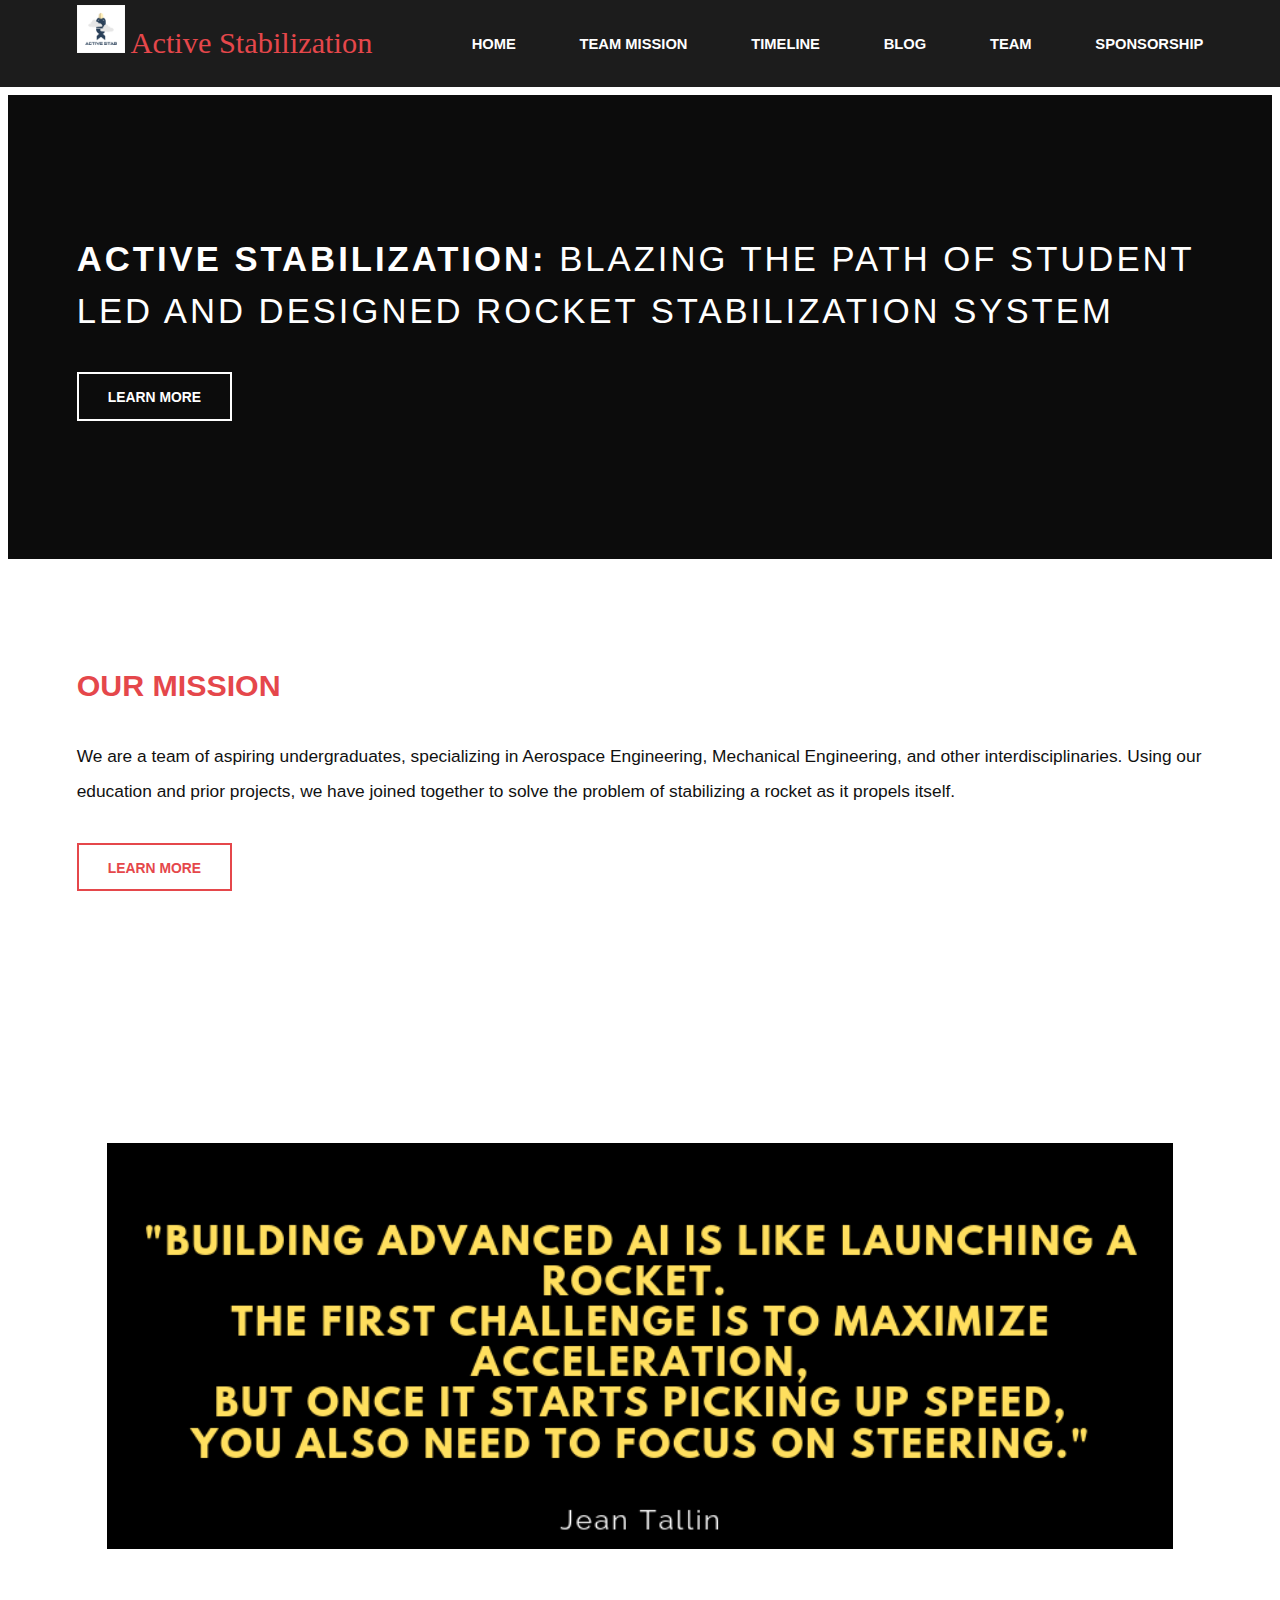
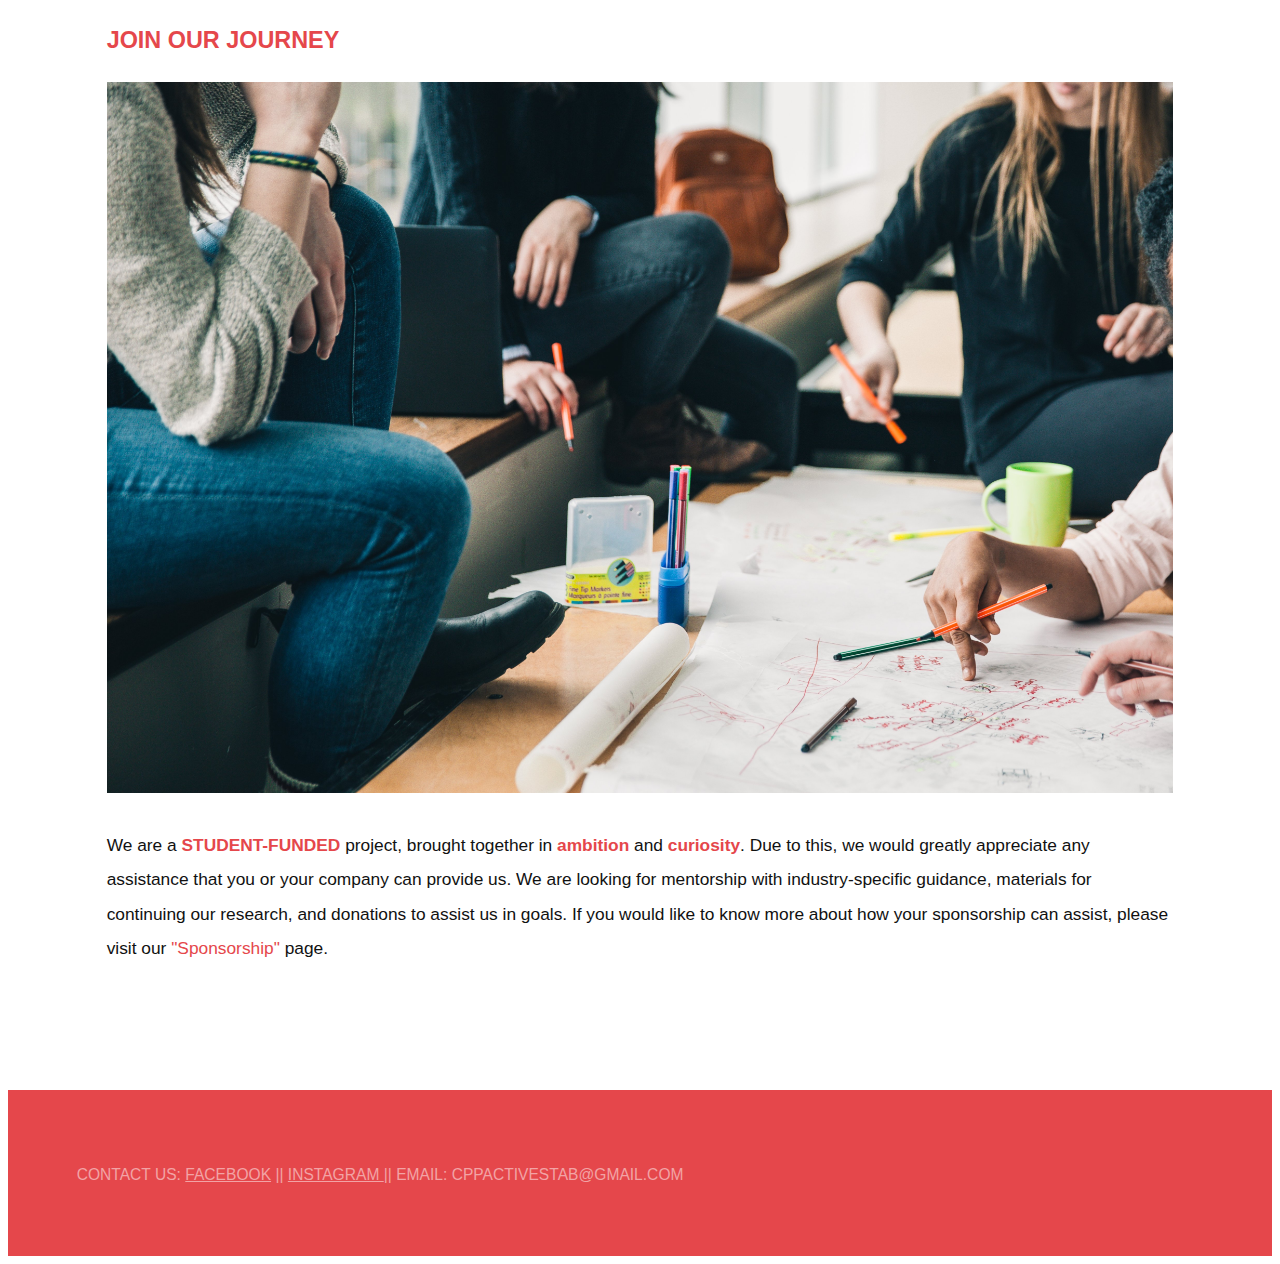
==== commit b04a86a1: "Merge branch 'master' into natlho9562-patch-1" ====
--- a/index.html
+++ b/index.html
@@ -26,6 +26,7 @@
 						<a href="team-mission.html">Team Mission</a>
 						<a href="timeline.html">Timeline</a>
                         <a href="blog.html">Blog</a>
+			<a href="team.html">Team</a>
                         <a href="sponsorship.html">Sponsorship</a>
 					</nav>
 				</div>
@@ -107,4 +108,4 @@
 			<script src="assets/js/main.js"></script>
 
 	</body>
-</html>+</html>
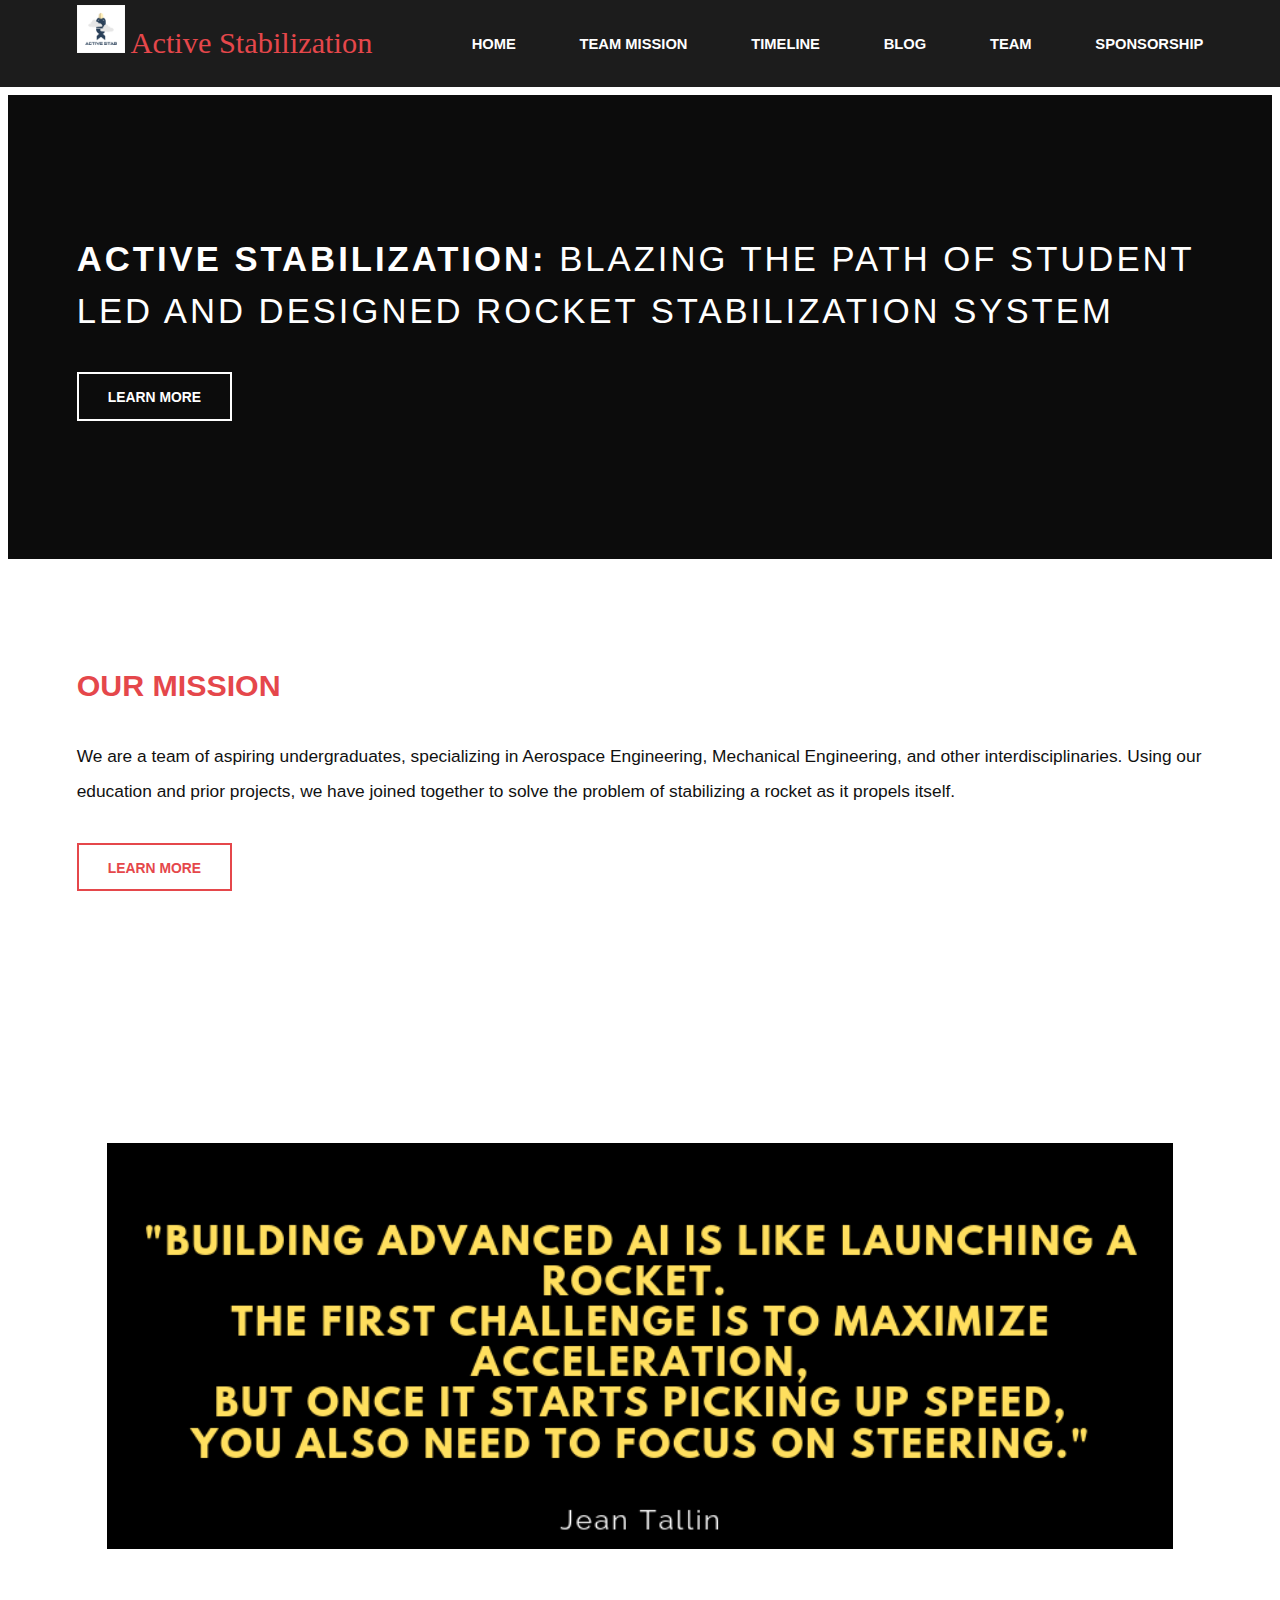
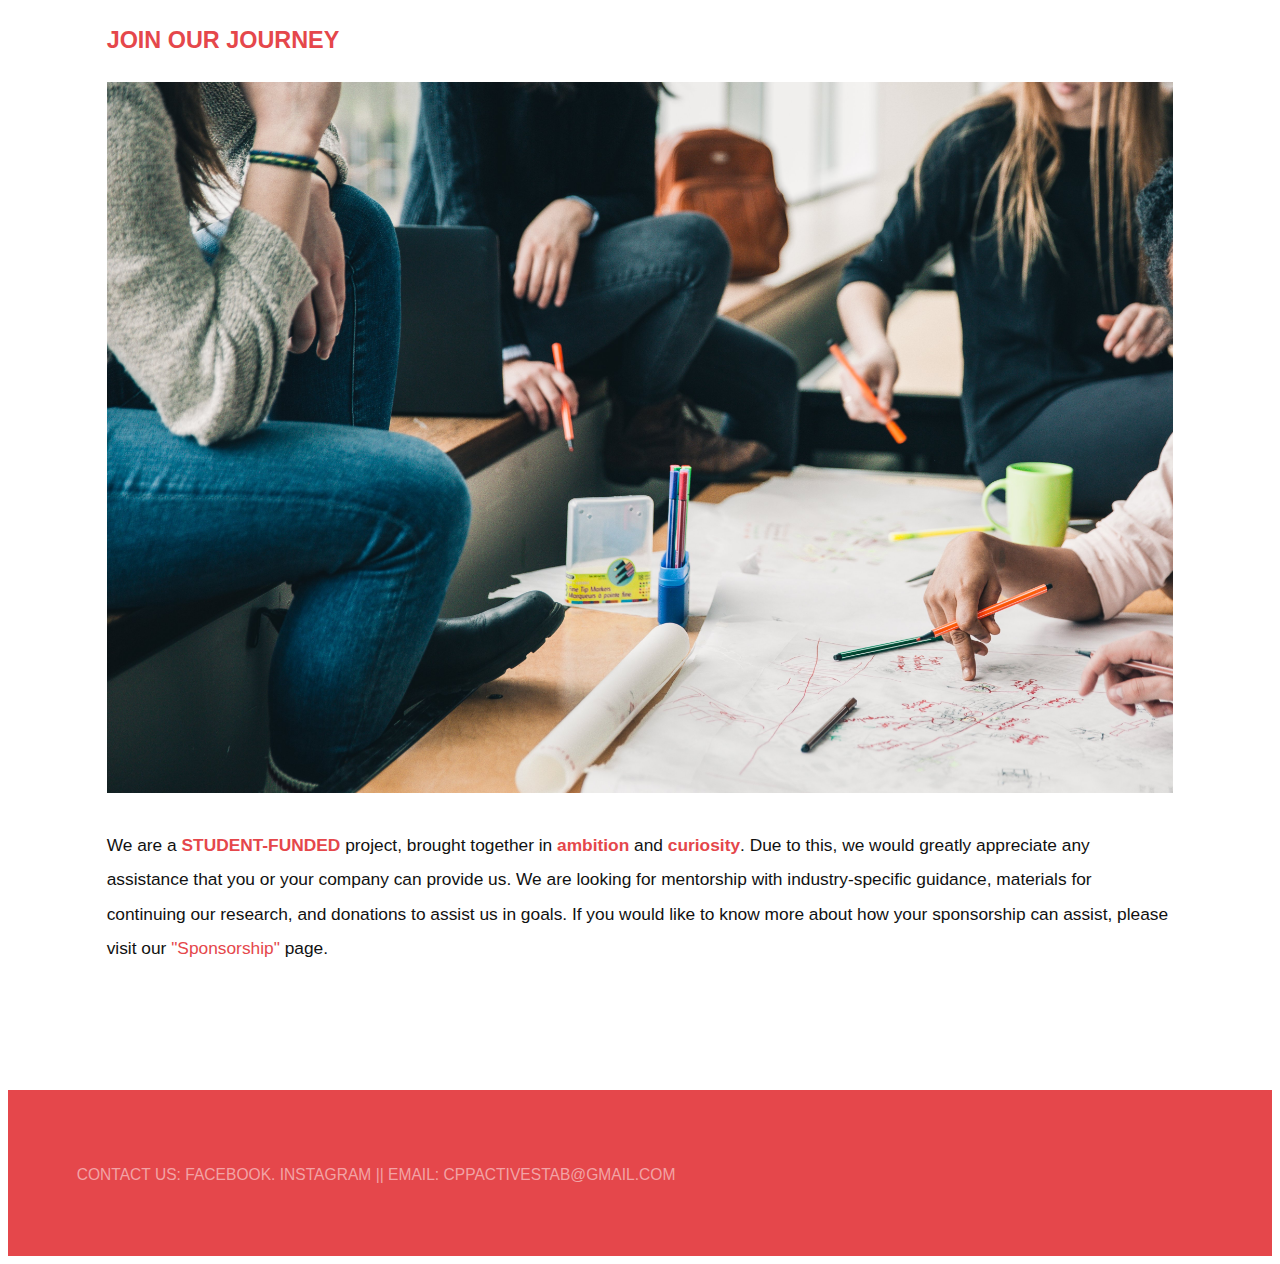
==== commit e46914f2: "Add files via upload" ====
--- a/index.html
+++ b/index.html
@@ -91,7 +91,7 @@
 				<div class="inner">
 					<header>
 						<div class="copyright">
-                            CONTACT US: <a href="https://www.facebook.com/cppactivestab/"><u>FACEBOOK</u></a> || <a href="https://instagram.com/cppactivestab"> <u>INSTAGRAM </u></a> || EMAIL: CPPACTIVESTAB@GMAIL.COM 
+						CONTACT US: <a href="https://www.facebook.com/cppactivestab/">FACEBOOK</a>. <a href="https://instagram.com/"> INSTAGRAM </a> || EMAIL: CPPACTIVESTAB@GMAIL.COM 
 					</div>
                         
 					</header>
@@ -99,7 +99,6 @@
 					
 				</div>
 			</section>
-
 
 		<!-- Scripts -->
 			<script src="assets/js/jquery.min.js"></script>
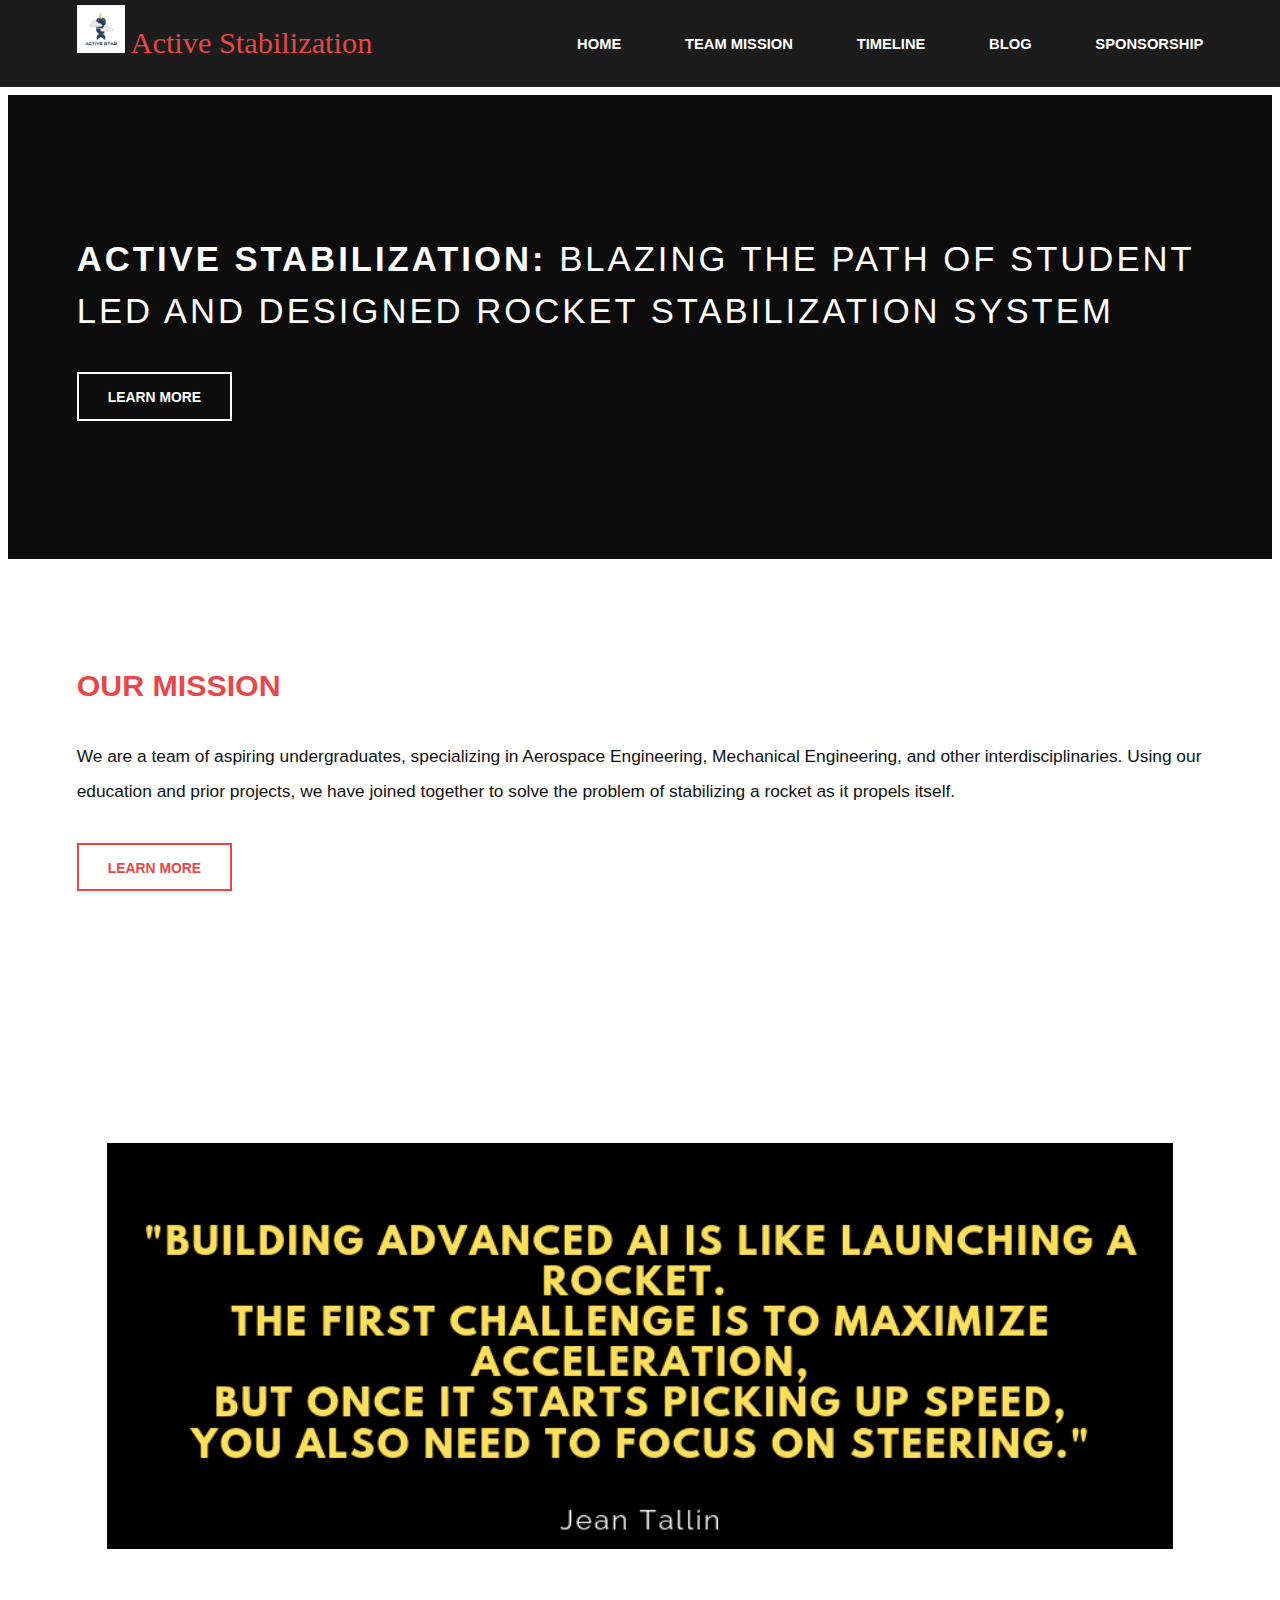
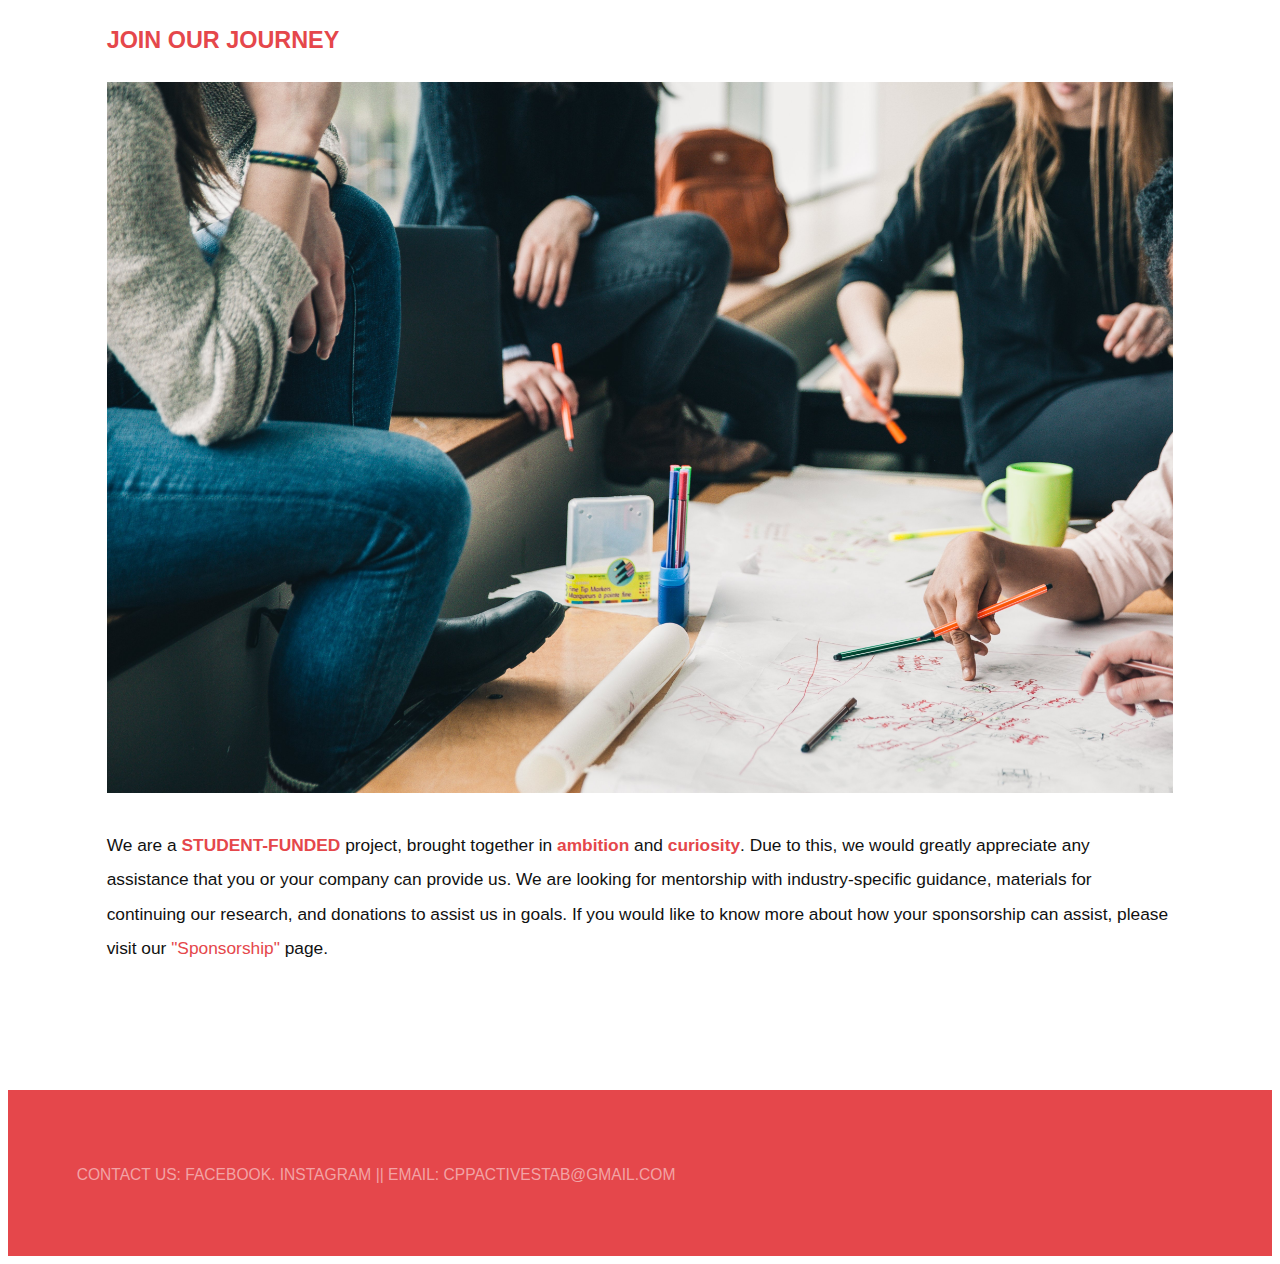
==== commit 47cb4185: "Update index.html" ====
--- a/index.html
+++ b/index.html
@@ -26,7 +26,6 @@
 						<a href="team-mission.html">Team Mission</a>
 						<a href="timeline.html">Timeline</a>
                         <a href="blog.html">Blog</a>
-			<a href="team.html">Team</a>
                         <a href="sponsorship.html">Sponsorship</a>
 					</nav>
 				</div>
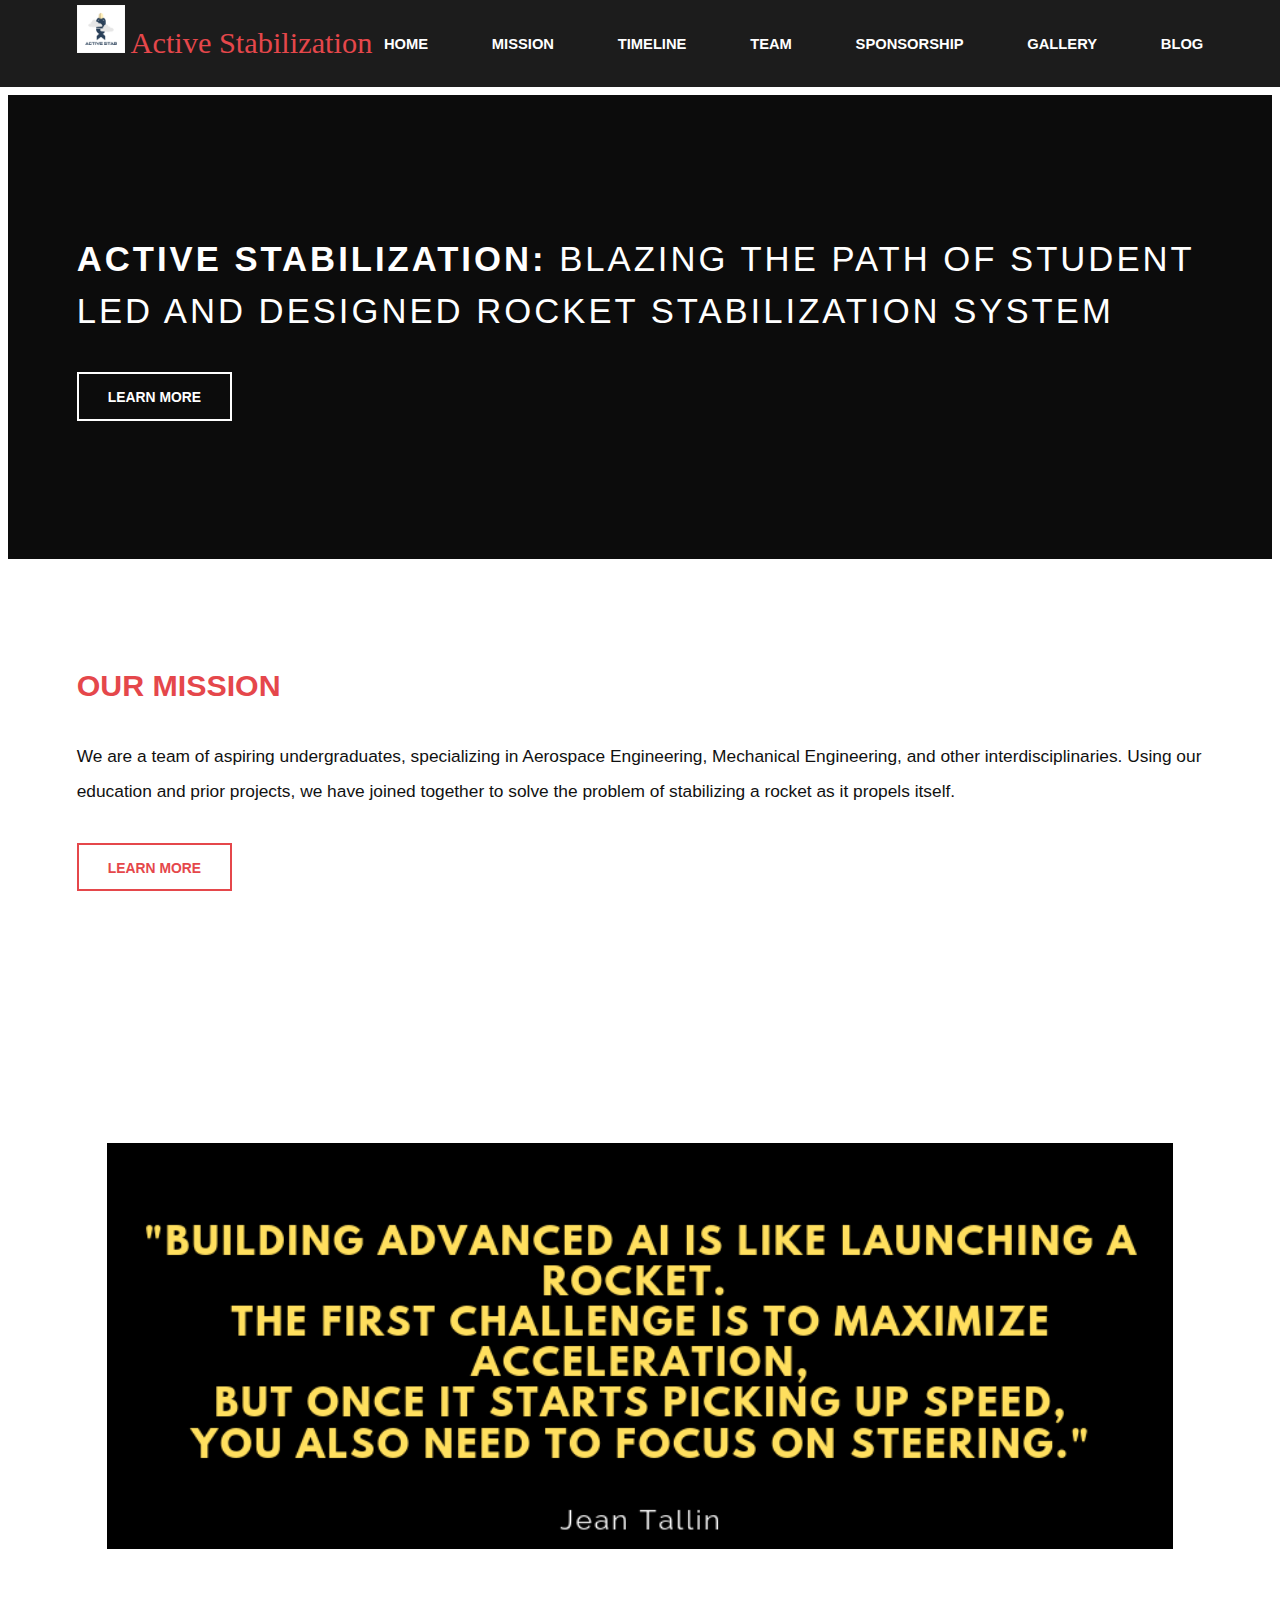
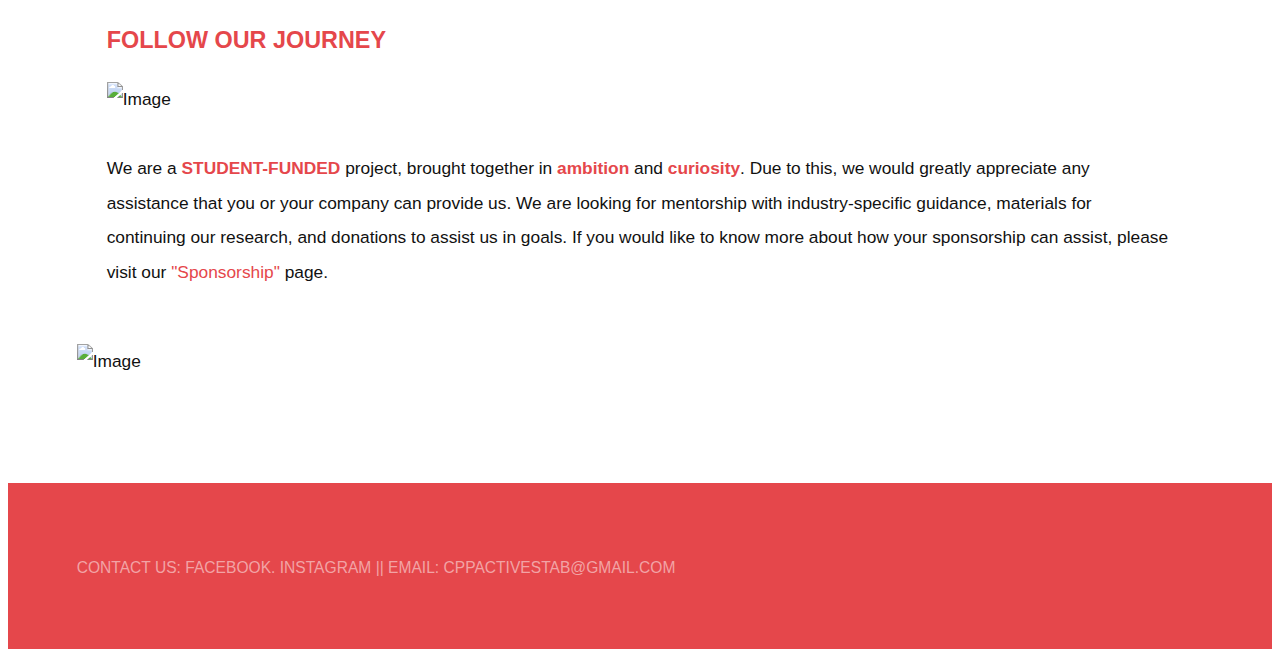
==== commit 4f8c9f09: "Add files via upload" ====
--- a/index.html
+++ b/index.html
@@ -21,12 +21,15 @@
                         <img src="images/as-bomb.png" style="width:48px;height:48px;"></img>
                          Active Stabilization
                     </a>
-					<nav id="nav">
+					<nav id="nav" >
 						<a href="index.html">Home</a>
-						<a href="team-mission.html">Team Mission</a>
+						<a href="team-mission.html">Mission</a>
 						<a href="timeline.html">Timeline</a>
+                        <a href="team.html">Team</a>
+                        <a href="sponsorship.html">Sponsorship</a>
+                        <a href="gallery.html">Gallery</a>
                         <a href="blog.html">Blog</a>
-                        <a href="sponsorship.html">Sponsorship</a>
+
 					</nav>
 				</div>
 			</header>
@@ -73,13 +76,17 @@
 					<article class="alt">
 						<div class="content">
 							<header>
-								<h3>Join Our journey</h3>
+								<h3>Follow our Journey</h3>
 							</header>
 							<div class="image fit">
-								<img src="images/COFFEE_TABLE.jpg" alt="" />
+								<img src="images/nelson_whiteboard.jpg" alt="Image" />
 							</div>
                             <p> We are a <b>STUDENT-FUNDED</b> project, brought together in <B>ambition</B> and <B>curiosity</B>. Due to this, we would greatly appreciate any assistance that you or your company can provide us. We are looking for mentorship with industry-specific guidance, materials for continuing our research, and donations to assist us in goals. If you would like to know more about how your sponsorship can assist, please visit our<a href=sponsorship.html > "Sponsorship" </a>page.</p>
 						</div>
+                        
+                        <div class="image fit">
+								<img src="images/ryan_edberg_printer.jpg" alt="Image"/>
+							</div>
 					</article>
 				</div>
 			</section>
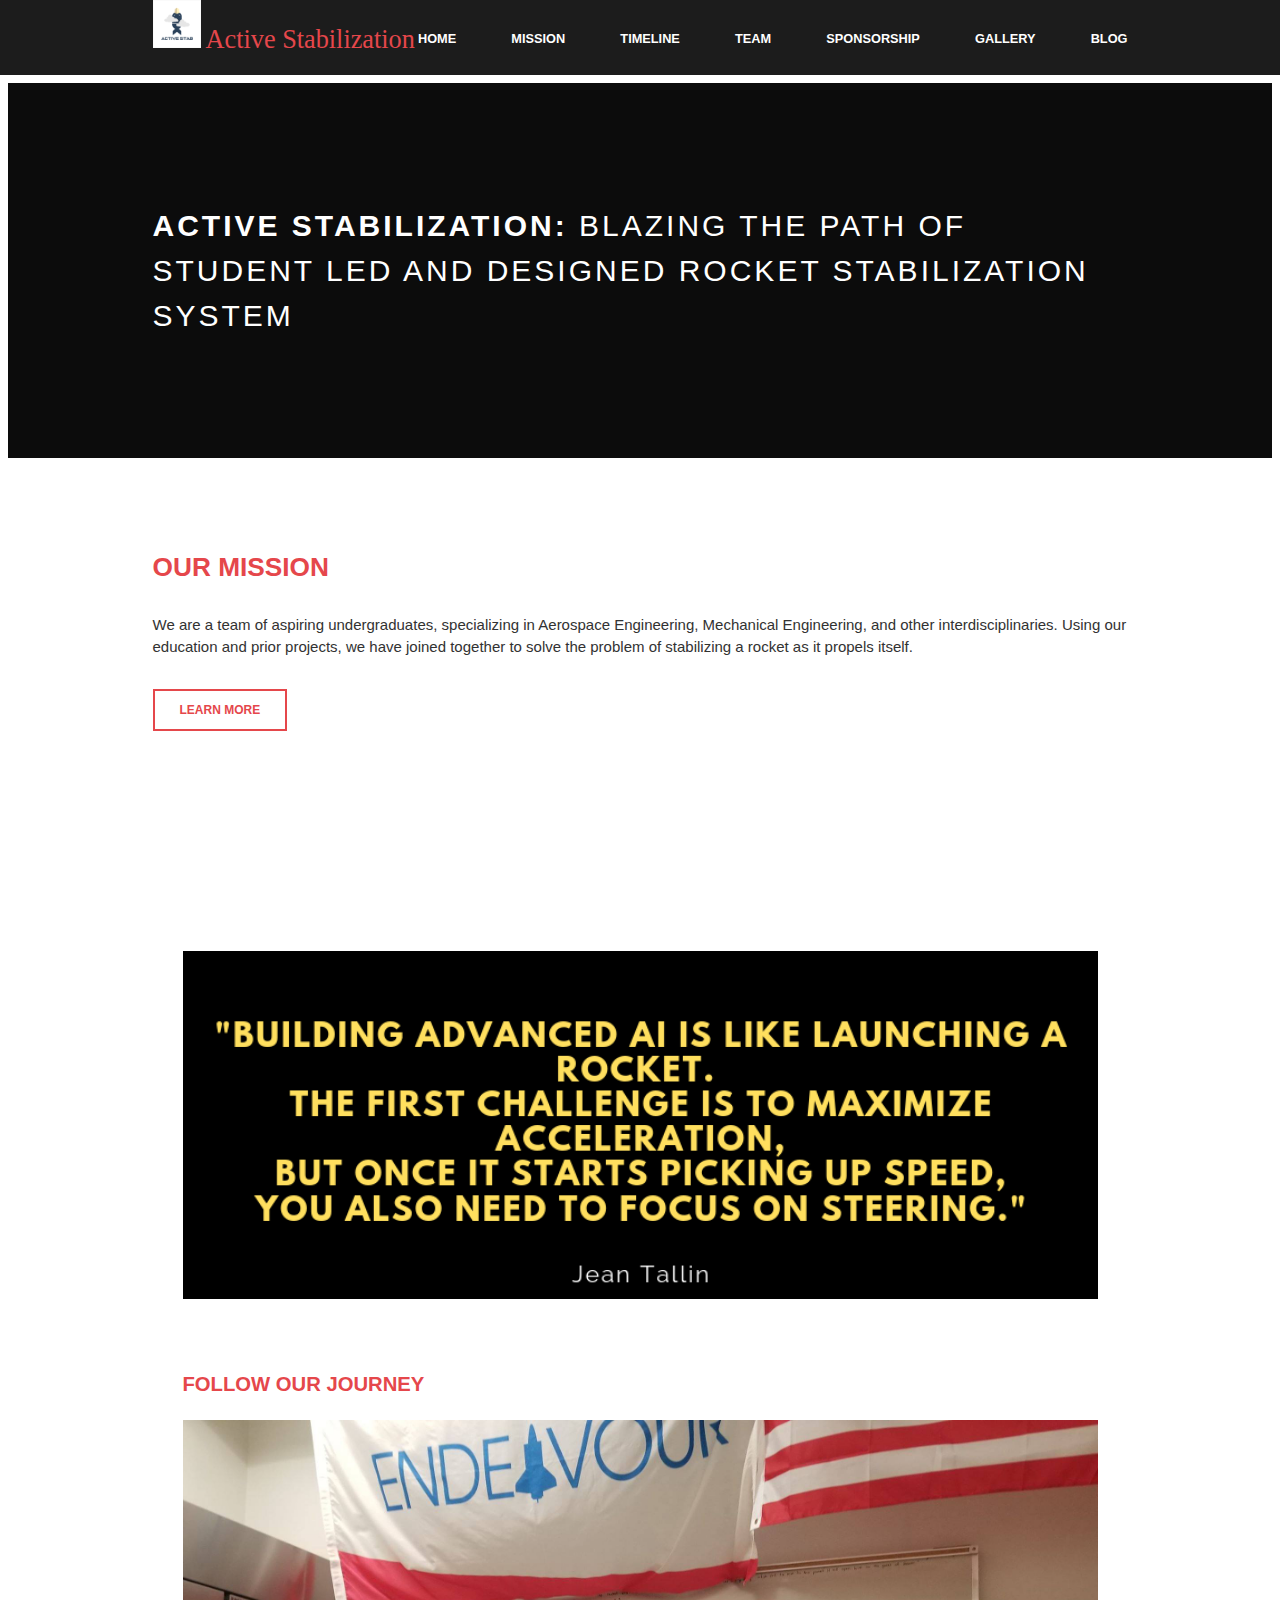
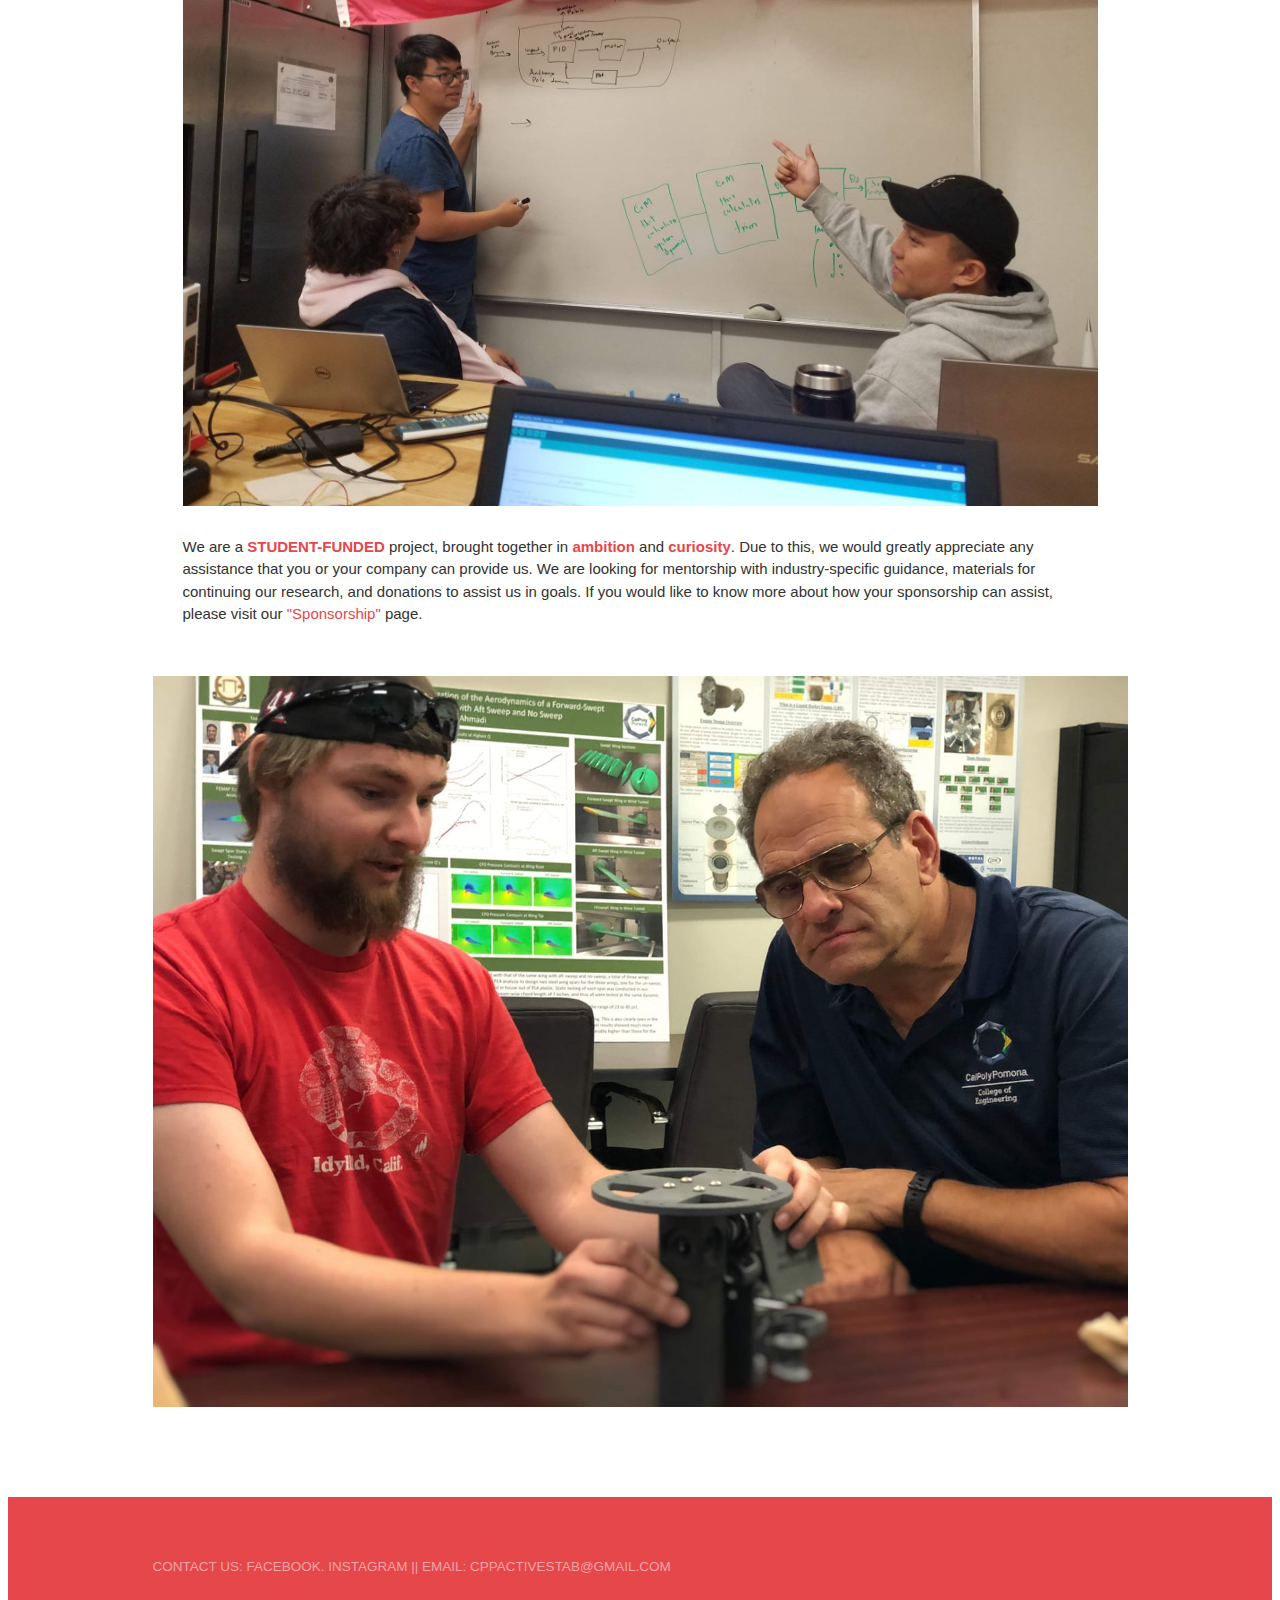
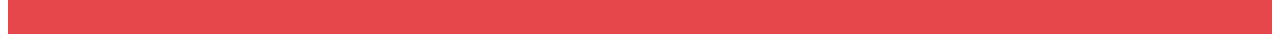
==== commit 3f488126: "Add files via upload" ====
--- a/index.html
+++ b/index.html
@@ -40,9 +40,6 @@
 				<div class="inner">
 					<h1>Active Stabilization: <span> Blazing the path of student led and designed rocket stabilization system <br />
 					</span></h1>
-					<ul class="actions">
-						<li><a href="team-mission.html" class="button alt">Learn More</a></li>
-					</ul>
 				</div>
 			</section>
 
@@ -54,7 +51,7 @@
 					</header>
 					<p> We are a team of aspiring undergraduates, specializing in Aerospace Engineering, Mechanical Engineering, and other interdisciplinaries. Using our education and prior projects, we have joined together to solve the problem of stabilizing a rocket as it propels itself. </p>
 					<ul class="actions">
-						<li><a href="#" class="button alt">Learn More</a></li>
+						<li><a href="team-mission.html" class="button alt">Learn More</a></li>
 					</ul>
 				</div>
 			</section>
--- a/assets/css/main.css
+++ b/assets/css/main.css
@@ -1,11 +1,5 @@
 f@import url(font-awesome.min.css);
 @import url("https://fonts.googleapis.com/css?family=Lato:300,400,700|Pacifico");
-
-/*
-	Introspect by TEMPLATED
-	templated.co @templatedco
-	Released for free under the Creative Commons Attribution 3.0 license (templated.co/license)
-*/
 
 /* Reset */
 
@@ -2334,6 +2328,9 @@
 		border: 0;
 		display: inline-block;
 		position: relative;
+        margin-left: auto;
+        margin-right: auto;
+        width: 50%;
 	}
 
 		.image img {
@@ -2365,20 +2362,24 @@
 			display: block;
 			margin: 0 0 2em 0;
 			width: 100%;
+            
 		}
 
 			.image.fit img {
 				width: 100%;
+                
 			}
 
 		.image.main {
 			display: block;
 			margin: 0 0 3em 0;
 			width: 100%;
+            
 		}
 
 			.image.main img {
 				width: 100%;
+                
 			}
 
 /* List */
@@ -3209,12 +3210,12 @@
 		}
 
 	.navPanelToggle {
-		position: fixed;
+		position: relative;
 		text-decoration: none;
 		height: 4em;
-		right: 3em;
+		right: 1em;
 		top: .75em;
-		width: 4em;
+		width: em;
 		display: none;
 		z-index: 10002;
 	}
@@ -3230,12 +3231,12 @@
 			display: block;
 			font-size: 16px;
 			height: 2.25em;
-			left: 0.5em;
+			left: 1em;
 			line-height: 2.25em;
 			position: absolute;
 			text-align: center;
 			top: 0.5em;
-			width: 3.5em;
+			width: 2em;
 		}
 
 		@media screen and (max-width: 980px) {
@@ -4095,4 +4096,147 @@
   .right {
     left: 0%;
   }
-}+}
+
+#logo { height: 100px; width: 200px; overflow: hidden; }
+
+.center {
+  display: block;
+  margin-left: auto;
+  margin-right: auto;
+  width: 50%;
+}
+/*NeWStUFf 11/08/19*/
+
+body {
+    font-family: 'Source Sans Pro', sans-serif;
+    line-height: 1.5;
+    color: #323232;
+    font-size: 15px;
+    font-weight: 400;
+    text-rendering: optimizeLegibility;
+    -webkit-font-smoothing: antialiased;
+    -moz-font-smoothing: antialiased;
+}
+.heading-title {
+    margin-bottom: 100px;
+}
+.text-center {
+    text-align: center;
+}
+.heading-title h3 {
+    margin-bottom: 0;
+    letter-spacing: 2px;
+    font-weight: normal;
+}
+.p-top-30 {
+    padding-top: 30px;
+}
+.half-txt {
+    width: 60%;
+    margin: 0 auto;
+    display: inline-block;
+    line-height: 25px;
+    color: #7e7e7e;
+}
+.text-uppercase {
+    text-transform: uppercase;
+}
+
+.team-member, .team-member .team-img {
+    position: relative;
+}
+.team-member {
+    overflow: hidden;
+}
+.team-member, .team-member .team-img {
+    position: relative;
+}
+
+.team-hover {
+    position: absolute;
+    top: 0;
+    left: 0;
+    bottom: 0;
+    right: 0;
+    margin: 0;
+    border: 20px solid rgba(0, 0, 0, 0.1);
+    background-color: rgba(255, 255, 255, 0.90);
+    opacity: 0;
+    -webkit-transition: all 0.3s;
+    transition: all 0.3s;
+}
+.team-member:hover .team-hover .desk {
+    top: 35%;
+}
+.team-member:hover .team-hover, .team-member:hover .team-hover .desk, .team-member:hover .team-hover .s-link {
+    opacity: 1;
+}
+.team-hover .desk {
+    position: absolute;
+    top: 0%;
+    width: 100%;
+    opacity: 0;
+    -webkit-transform: translateY(-55%);
+    -ms-transform: translateY(-55%);
+    transform: translateY(-55%);
+    -webkit-transition: all 0.3s 0.2s;
+    transition: all 0.3s 0.2s;
+    padding: 0 20px;
+}
+.desk, .desk h4, .team-hover .s-link a {
+    text-align: center;
+    color: #222;
+}
+.team-member:hover .team-hover .s-link {
+    bottom: 10%;
+}
+.team-member:hover .team-hover, .team-member:hover .team-hover .desk, .team-member:hover .team-hover .s-link {
+    opacity: 1;
+}
+.team-hover .s-link {
+    position: absolute;
+    bottom: 0;
+    width: 100%;
+    opacity: 0;
+    text-align: center;
+    -webkit-transform: translateY(45%);
+    -ms-transform: translateY(45%);
+    transform: translateY(45%);
+    -webkit-transition: all 0.3s 0.2s;
+    transition: all 0.3s 0.2s;
+    font-size: 35px;
+}
+.desk, .desk h4, .team-hover .s-link a {
+    text-align: center;
+    color: #222;
+}
+.team-member .s-link a {
+    margin: 0 10px;
+    color: #333;
+    font-size: 16px;
+}
+.team-title {
+    position: static;
+    padding: 20px 0;
+    display: inline-block;
+    letter-spacing: 2px;
+    width: 100%;
+}
+.team-title h5 {
+    margin-bottom: 0px;
+    display: block;
+    text-transform: uppercase;
+}
+.team-title span {
+    font-size: 12px;
+    text-transform: uppercase;
+    color: #a5a5a5;
+    letter-spacing: 1px;
+}
+
+
+/*NEW STUFF eNDS HERE */
+}
+
+
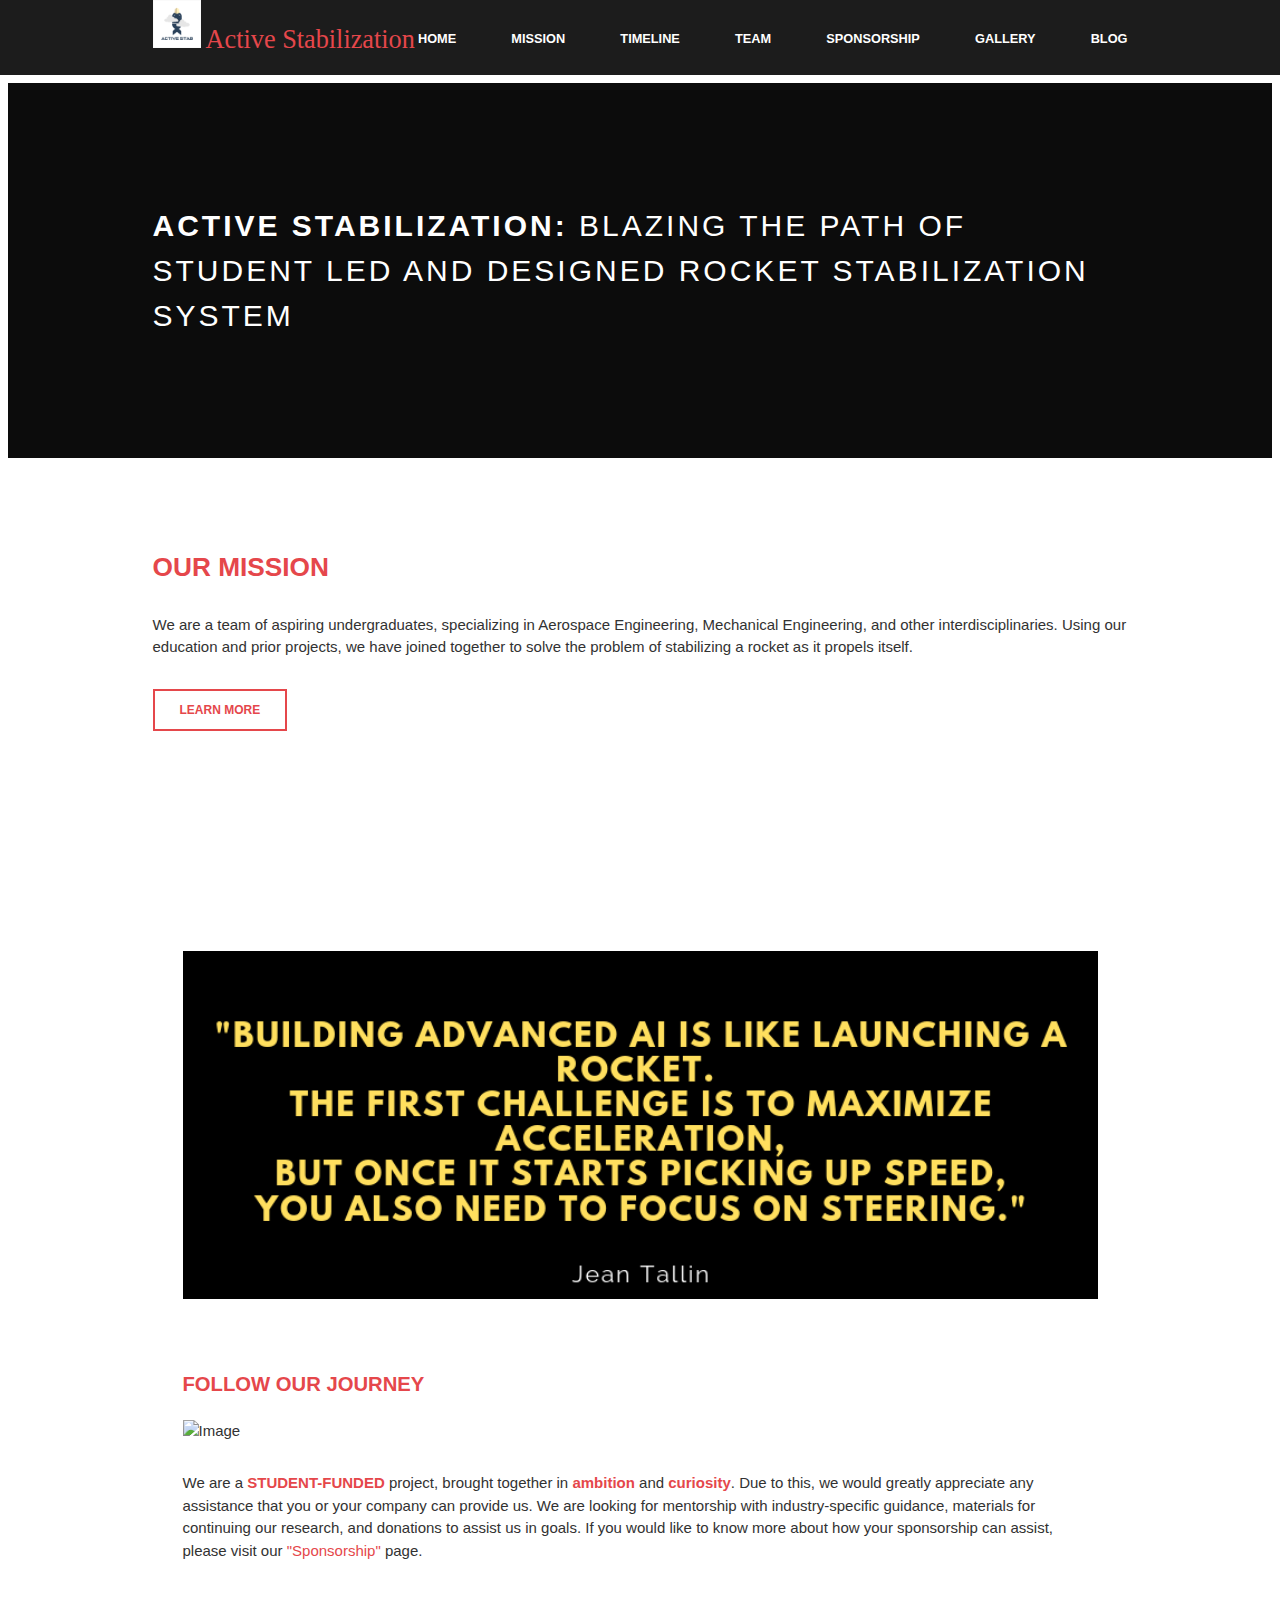
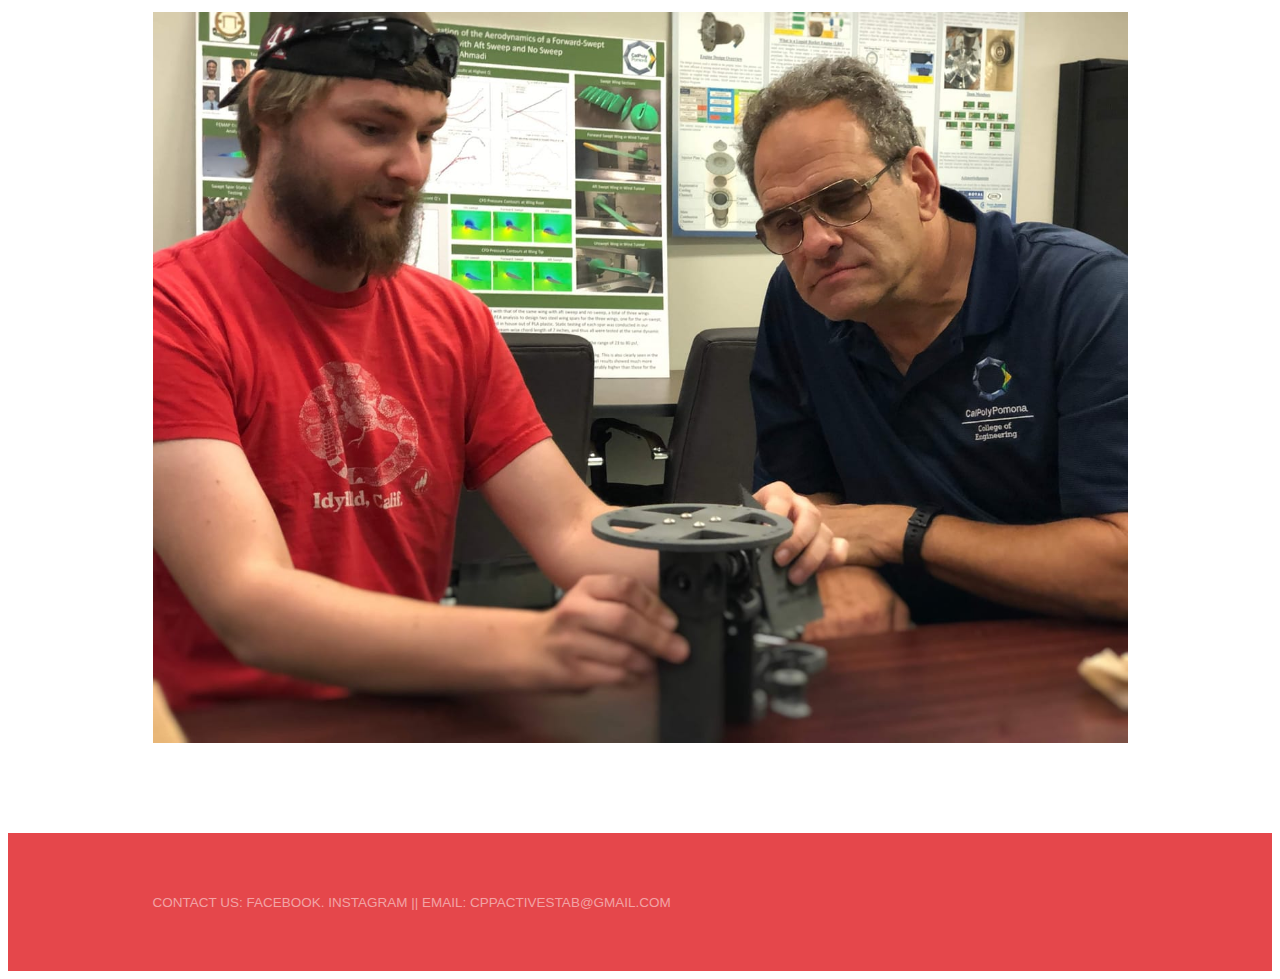
==== commit da479187: "Add files via upload" ====
--- a/index.html
+++ b/index.html
@@ -76,7 +76,7 @@
 								<h3>Follow our Journey</h3>
 							</header>
 							<div class="image fit">
-								<img src="images/nelson_whiteboard.jpg" alt="Image" />
+								<img src="images/NelsonSon.jpg" alt="Image" />
 							</div>
                             <p> We are a <b>STUDENT-FUNDED</b> project, brought together in <B>ambition</B> and <B>curiosity</B>. Due to this, we would greatly appreciate any assistance that you or your company can provide us. We are looking for mentorship with industry-specific guidance, materials for continuing our research, and donations to assist us in goals. If you would like to know more about how your sponsorship can assist, please visit our<a href=sponsorship.html > "Sponsorship" </a>page.</p>
 						</div>
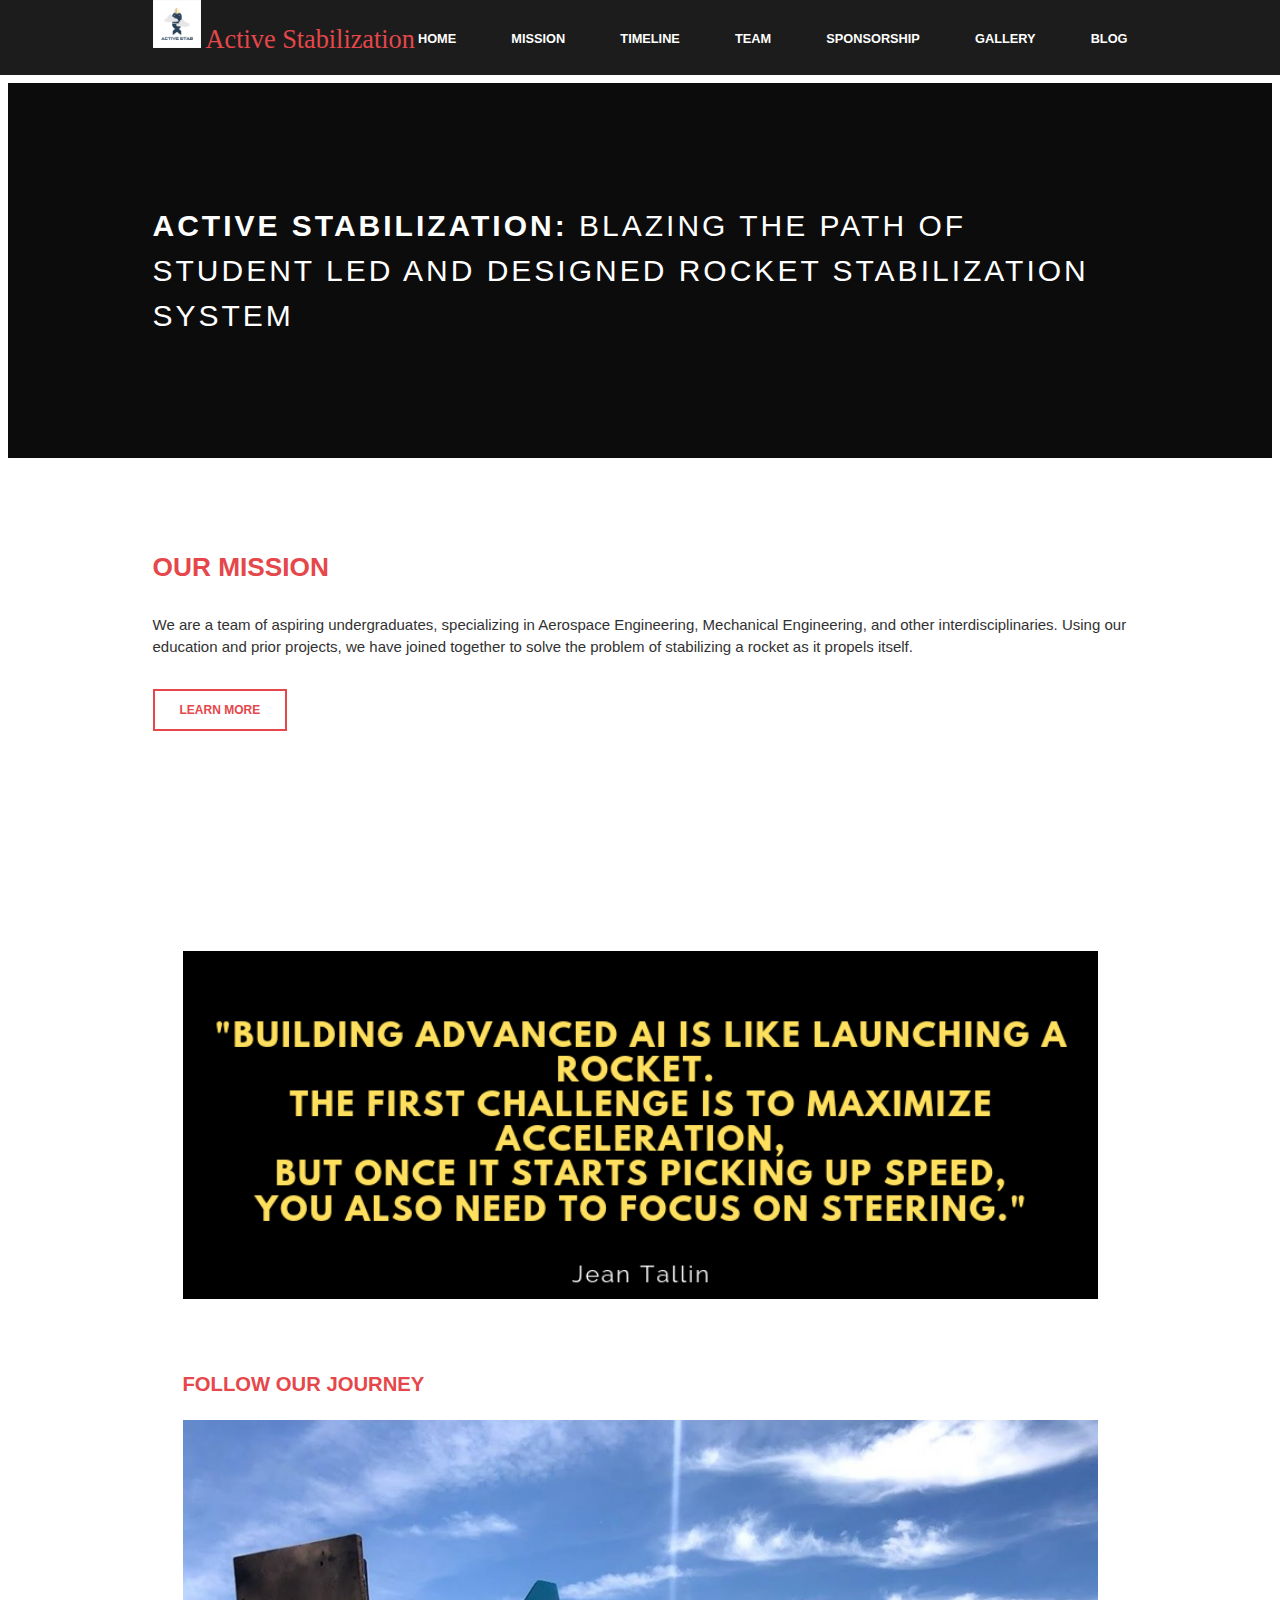
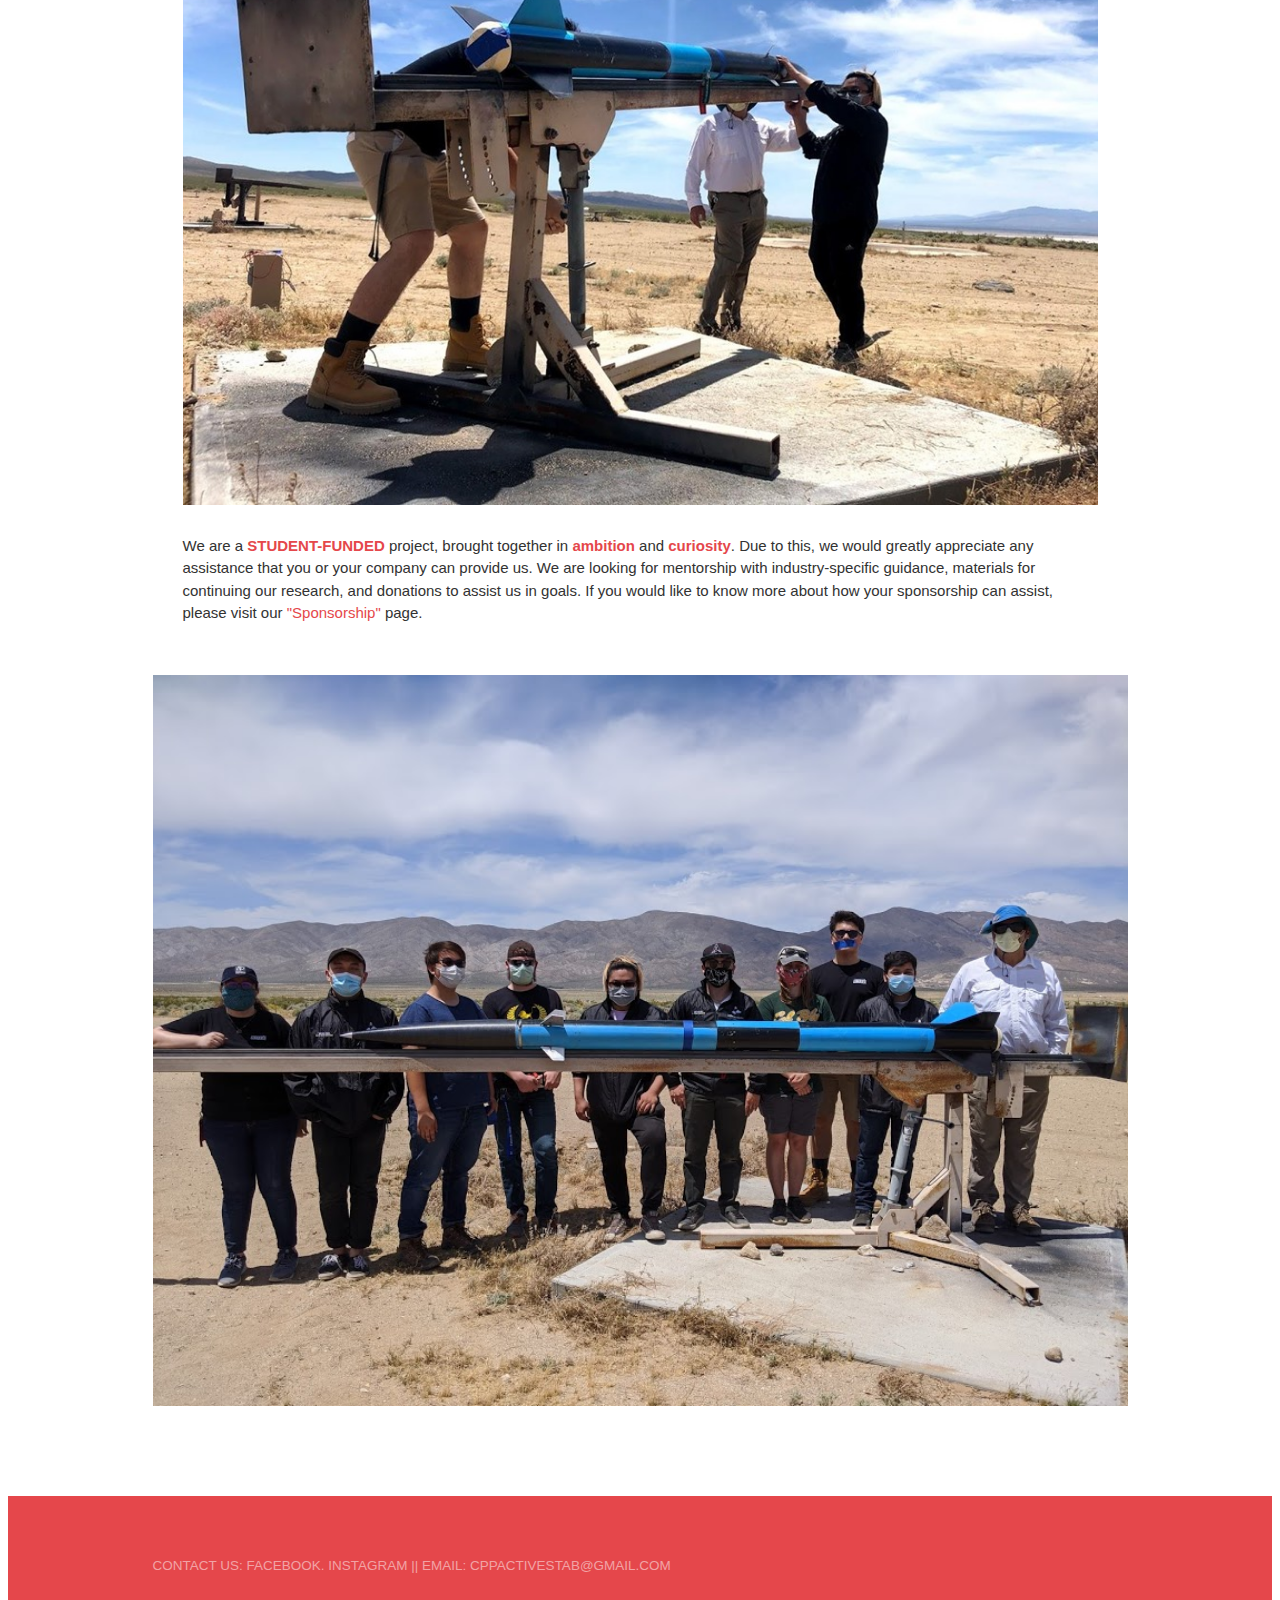
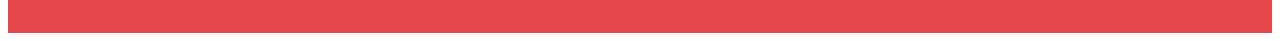
==== commit 668c99c6: "Update index.html" ====
--- a/index.html
+++ b/index.html
@@ -76,13 +76,13 @@
 								<h3>Follow our Journey</h3>
 							</header>
 							<div class="image fit">
-								<img src="images/NelsonSon.jpg" alt="Image" />
+								<img src="images/rocket2.jpg" alt="Image" />
 							</div>
                             <p> We are a <b>STUDENT-FUNDED</b> project, brought together in <B>ambition</B> and <B>curiosity</B>. Due to this, we would greatly appreciate any assistance that you or your company can provide us. We are looking for mentorship with industry-specific guidance, materials for continuing our research, and donations to assist us in goals. If you would like to know more about how your sponsorship can assist, please visit our<a href=sponsorship.html > "Sponsorship" </a>page.</p>
 						</div>
                         
                         <div class="image fit">
-								<img src="images/ryan_edberg_printer.jpg" alt="Image"/>
+								<img src="images/rocket4.jpg" alt="Image"/>
 							</div>
 					</article>
 				</div>
